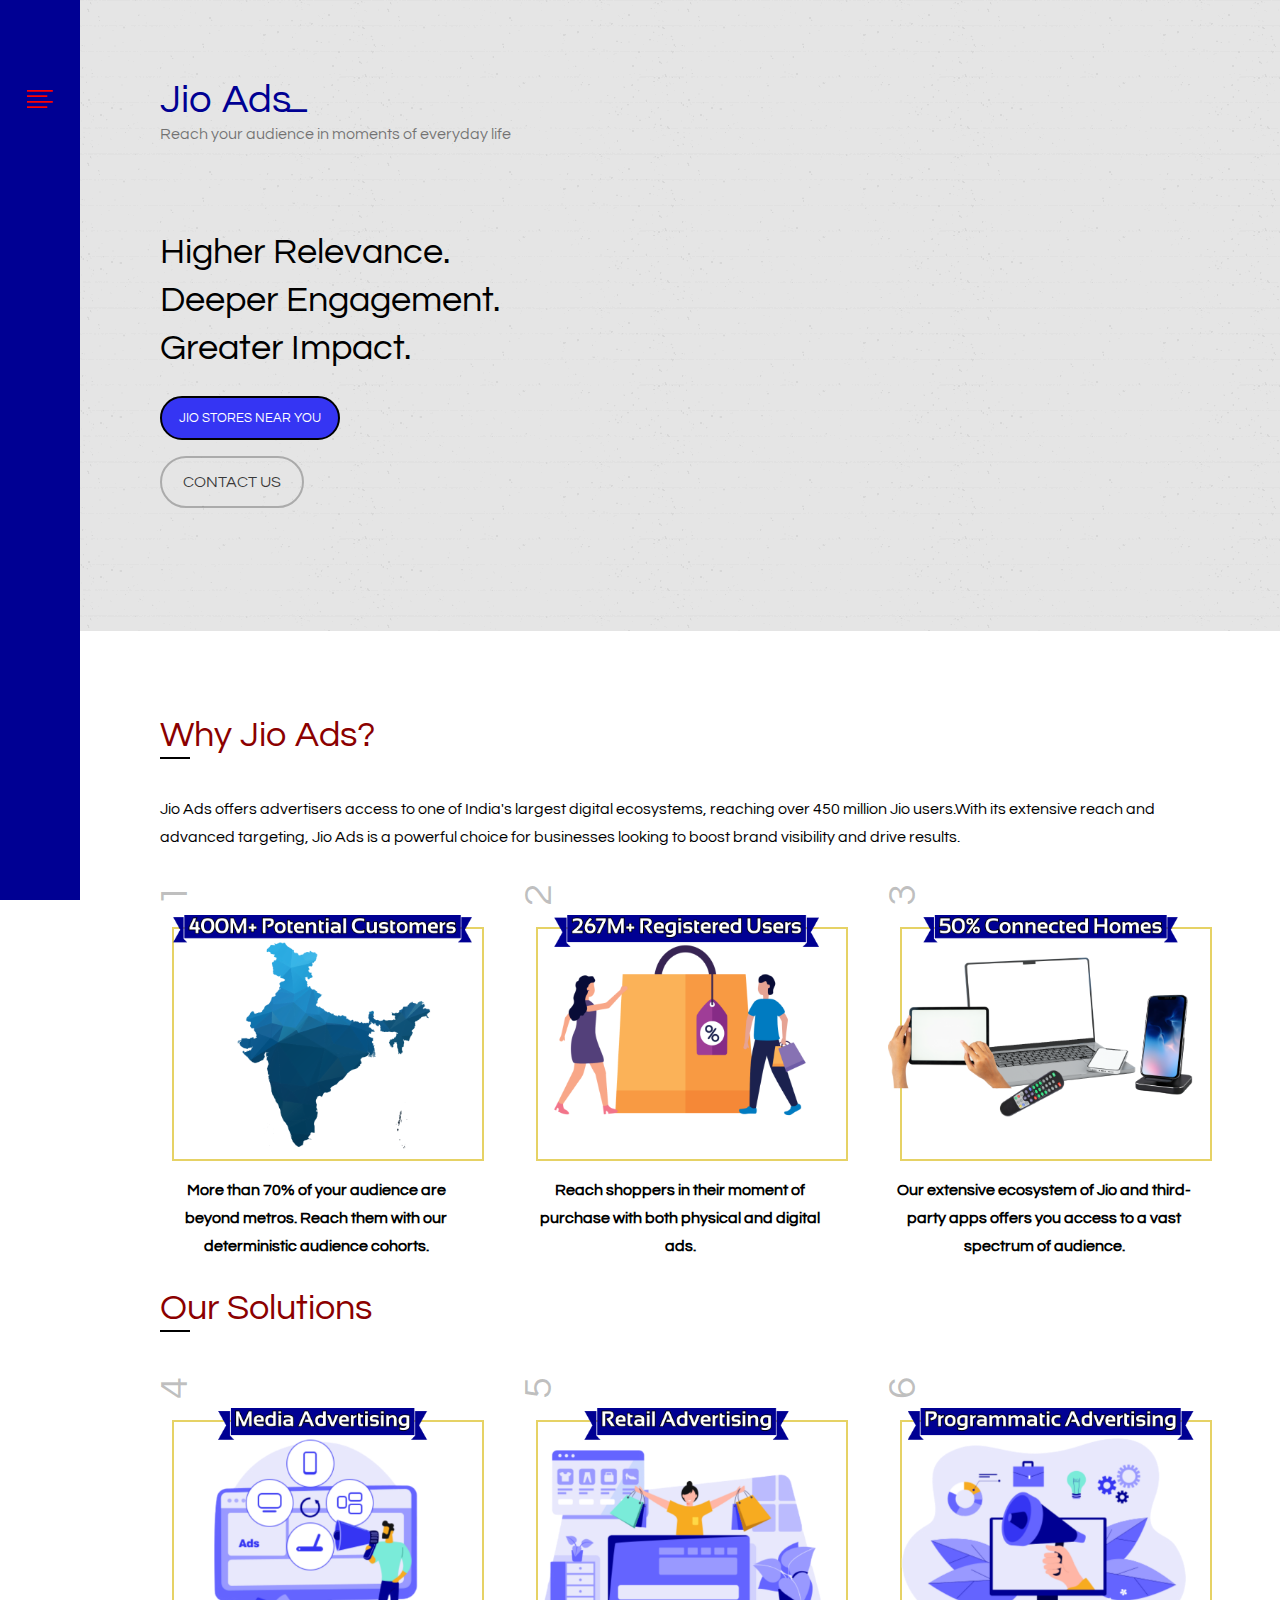
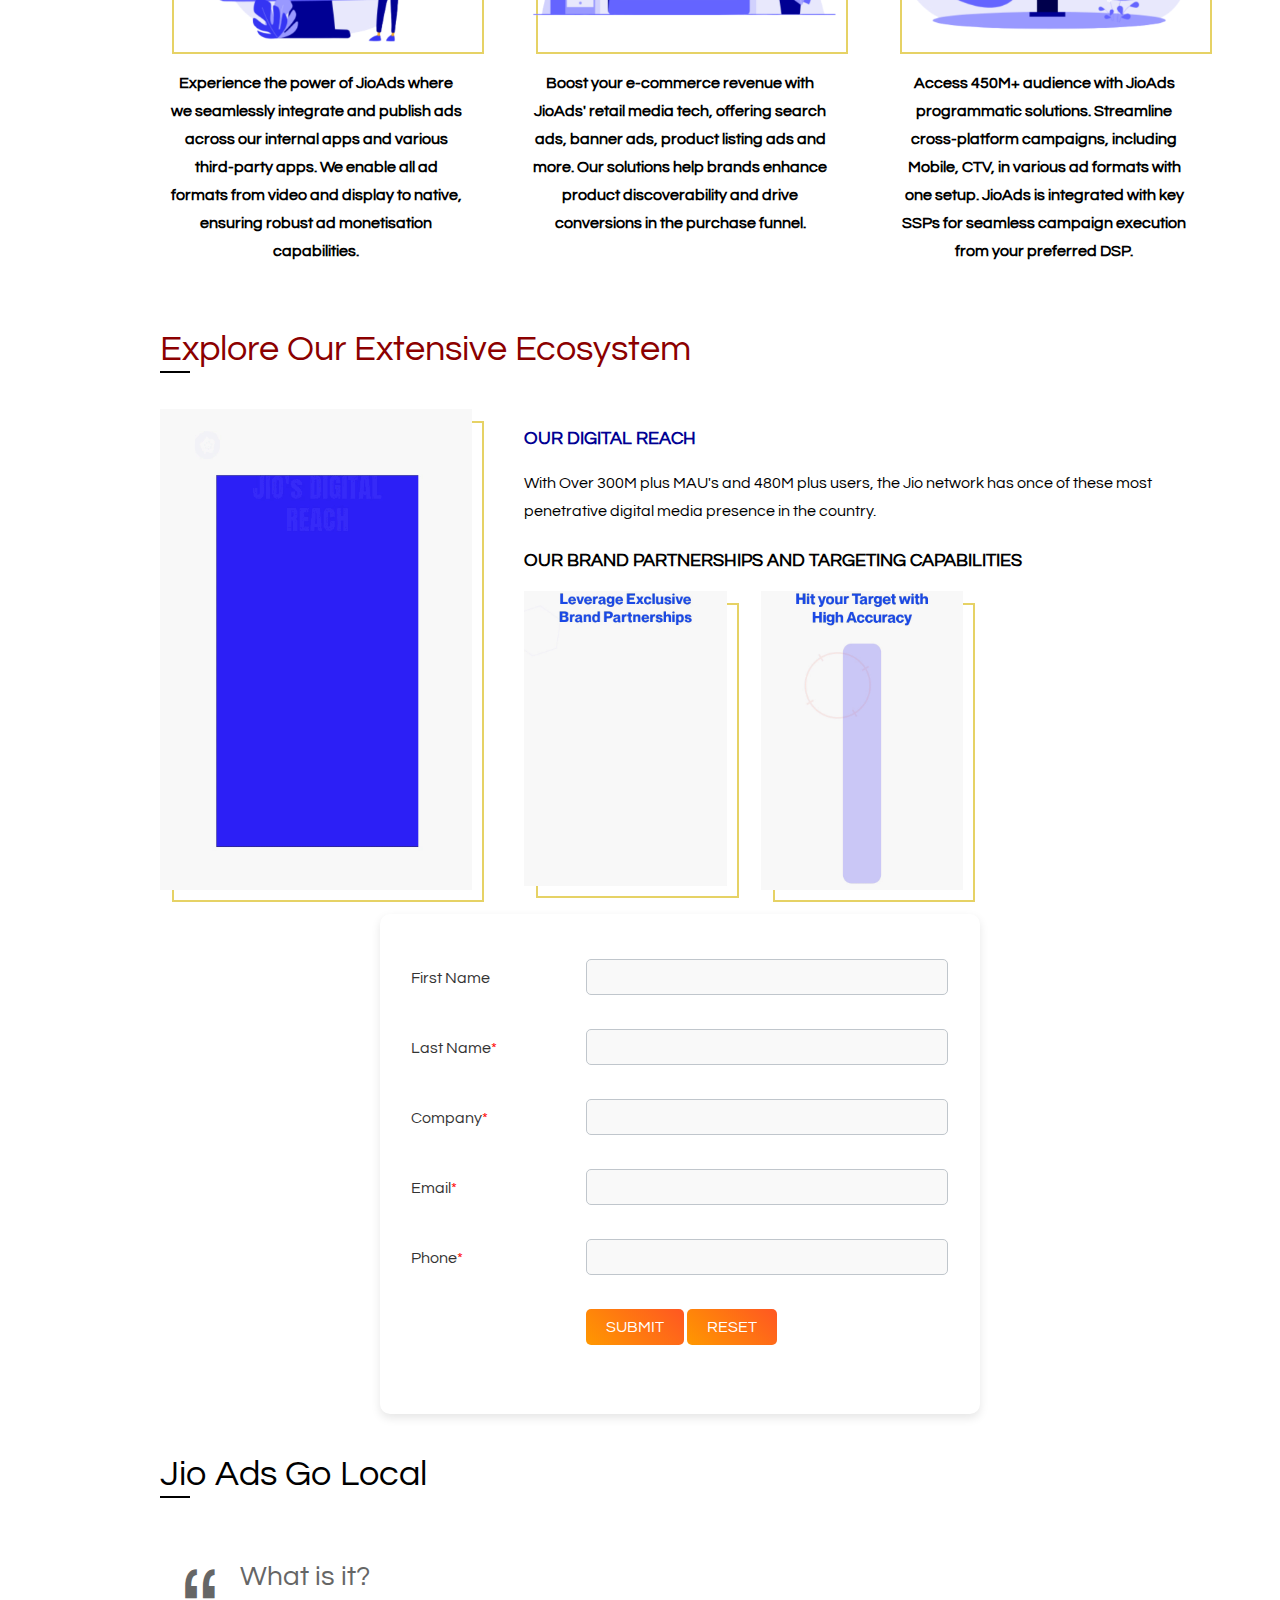
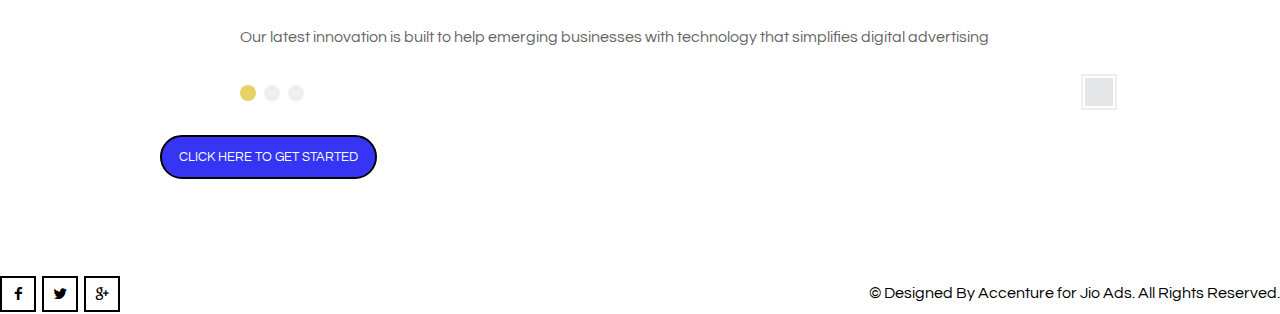
==== index.html @ b4361bbb "Adding a new landing page for Jio ads" ====
<!doctype html>
<html class="no-js">
<head>
	<meta charset="utf-8">
	<title>Customer Landing Page &mdash; Jio Ads</title>
	<meta name="viewport" content="width=device-width">

	<meta name="description" content="This is a fully responsive microsite designed for Britannia">
	<meta name="keywords" content="Britannia, Britannia Industries, Britannia Foods, Britannia Foods, snacks, foods, food industry, timepass, milkbikis, little hearts, marie gold, diary, tea time, tea, rusk">

	<link rel="shortcut icon" href="MedPlus-Logo.png">
	<link href="https://fonts.googleapis.com/css?family=Questrial" rel="stylesheet" type="text/css">
	<link href="css/style.css" rel="stylesheet" type="text/css">
</head>
<body>
	<div class="main">

		<div id="header" class="featured">
			<div class="inner">
				<div class="table-layout">
 
					<header id="logo" class="table-cell">
						<h1 class="site-title text"><a href="index.html" rel="home" tabindex="1" style="color: #000093;">Jio Ads<span>_</span></a></h1>
						<p class="site-description">Reach your audience in moments of everyday life</p>
					</header>
				</div>

				<div id="featured-content">
					<h2>Higher Relevance.<br>Deeper Engagement.<br>Greater Impact.</h2>
          <script>
          function openStoreLocator() {
              // Construct the Google search URL
              var searchQuery = "Jio Stores Near Me";
              var googleMapsSearchURL = "https://www.google.com/maps/search/" + encodeURIComponent(searchQuery);

              // Open the URL in a new tab
              window.open(googleMapsSearchURL, '_blank');
              return false; // Prevent the default anchor action
          }
          </script>
					<p class="small no-bottom"><a href="#" class="button filled" onclick="openStoreLocator()">Jio Stores Near You</a></p>
          <p><a href="#" class="button" id="scrollToFormButton">Contact Us</a></p>
					<img src="img/Jiolandingpageintroimage (1).png" width="651" height="397" class="featured-image" alt="">
				</div>

			</div>
		</div>

		<main id="content">
			<div class="inner">

				<h2 class="title" style="color:darkred;">Why Jio Ads?</h2>
				<p>Jio Ads offers advertisers access to one of India's largest digital ecosystems, reaching over 450 million Jio users.With its extensive reach and advanced targeting, Jio Ads is a powerful choice for businesses looking to boost brand visibility and drive results.</p>
				<div class="grid-container">
					<div class="col grid4">
						<div class="reversed-number"><span>1</span></div>
						<div class="thumb">
							<div class="photo bordered-shadow">
								<a href="https://jioads.jio.com/"><img src="img/400Mpotentialcustomers.png" width="880" height="660" alt=""></a>
							</div>
							<br>
							<p>
								<b>More than 70% of your audience are beyond metros. Reach them with our deterministic audience cohorts.</b>
							</p>
						</div>
					</div>
					<div class="col grid4">
						<div class="reversed-number"><span>2</span></div>
						<div class="thumb">
							<div class="photo bordered-shadow">
								<a href="https://jioads.jio.com/"><img src="img/267Mregisteredusers2.png" width="880" height="660" alt=""></a>
							</div>
							<br>
							<p><b>Reach shoppers in their moment of purchase with both physical and digital ads.</b></p>
						</div>
					</div>
					<div class="col grid4 omega">
						<div class="reversed-number"><span>3</span></div>
						<div class="thumb">
							<div class="photo bordered-shadow">
								<a href="https://jioads.jio.com/"><img src="img/50percentconnectedhomes (2).png" width="880" height="660" alt=""></a>
							</div>
							<br>
							<p><b>Our extensive ecosystem of Jio and third-party apps offers you access to a vast spectrum of audience.</b></p>
						</div>
					</div>
					<h2 class="title" style="color:darkred;">Our Solutions</h2>
					<div class="clear"></div>
					<div class="col grid4">
						<div class="reversed-number"><span>4</span></div>
						<div class="thumb">
							<div class="photo bordered-shadow">
								<a href="https://jioads.jio.com/"><img src="img/mediadvertising.png" width="880" height="660" alt=""></a>
							</div>
							<br>
							<p><b>Experience the power of JioAds where we seamlessly integrate and publish ads across our internal apps and various third-party apps. We enable all ad formats from video and display to native, ensuring robust ad monetisation capabilities.</b></p>
						</div>
					</div>
					<div class="col grid4">
						<div class="reversed-number"><span>5</span></div>
						<div class="thumb">
							<div class="photo bordered-shadow">
								<a href="https://jioads.jio.com/"><img src="img/Retailadvertising.png" width="880" height="660" alt=""></a>
							</div>
							<br>
							<p><b>Boost your e-commerce revenue with JioAds' retail media tech, offering search ads, banner ads, product listing ads and more. Our solutions help brands enhance product discoverability and drive conversions in the purchase funnel.</b></p>
						</div>
					</div>
					<div class="col grid4 omega">
						<div class="reversed-number"><span>6</span></div>
						<div class="thumb">
							<div class="photo bordered-shadow">
								<a href="https://jioads.jio.com/"><img src="img/programmatic.png" width="880" height="660" alt=""></a>
							</div>
							<br>
							<p><b>Access 450M+ audience with JioAds programmatic solutions. Streamline cross-platform campaigns, including Mobile, CTV, in various ad formats with one setup. JioAds is integrated with key SSPs for seamless campaign execution from your preferred DSP.</b></p>
						</div>
					</div>
				</div>

				<h2 class="title margin-top" style="color: darkred;">Explore Our Extensive Ecosystem</h2>
				<div class="grid-container">
					<div class="col grid4">
						<div class="thumb">
							<div class="photo bordered-shadow">
								<a href="https://jioads.jio.com/"><img src="img/Jioecosystem2.gif" width="570" height="880" alt=""></a>
							</div>
						</div>
					</div>
					<div class="col grid8 omega">
						<h5 class="title margin-top" style="color: #000093;">Our Digital Reach</h5>
						<p>With Over 300M plus MAU's and 480M plus users, the Jio network has once of these most penetrative digital media presence in the country.</p>
						<h5>Our brand partnerships and Targeting capabilities</h5>
						<div class="col grid4">
							<div class="thumb">
								<div class="photo bordered-shadow">
									<a href="https://jioads.jio.com/"><img src="img/Jiobrands.gif" width="586" height="854" alt=""></a>
								</div>
							</div>
						</div>
						<div class="col grid4">
							<div class="thumb">
								<div class="photo bordered-shadow">
									<a href="https://jioads.jio.com/"><img src="img/Jiotarget.gif" width="586" height="854" alt=""></a>
								</div>
							</div>
						</div>
					</div>
				</div>
				<!-- Note :
   - You can modify the font style and form style to suit your website. 
   - Code lines with comments Do not remove this code are required for the form to work properly, make sure that you do not remove these lines of code. 
   - The Mandatory check script can modified as to suit your business needs. 
   - It is important that you test the modified form before going live.-->
<div id='crmWebToEntityForm' class='zcwf_lblLeft crmWebToEntityForm' style='background-color: white;color: black;max-width: 600px;'>
	<meta name='viewport' content='width=device-width, initial-scale=1.0'>
	 <META HTTP-EQUIV ='content-type' CONTENT='text/html;charset=UTF-8'>
	 
  <form id='webform764636000000484004' action='https://crm.zoho.in/crm/WebToLeadForm' name=WebToLeads764636000000484004 method='POST' onSubmit='javascript:document.charset="UTF-8"; return checkMandatory764636000000484004()' accept-charset='UTF-8'>
   <input type='text' style='display:none;' name='xnQsjsdp' value='594bb2f35c1511f66f237d3c13304cb96652b1229e4c31dad95b95efd56f6834'></input> 
   <input type='hidden' name='zc_gad' id='zc_gad' value=''></input>
   <input type='text' style='display:none;' name='xmIwtLD' value='6f095e46e33583699d5372ea11850fbe1c87a214df6fc6c272cf3e9057ddb80616e6686d2d74a7bb4562b2d338c251e7'></input> 
   <input type='text'  style='display:none;' name='actionType' value='TGVhZHM='></input>
   <input type='text' style='display:none;' name='returnURL' value='null' > </input>
	   <!-- Do not remove this code. -->
  <style>
  html,body{
	  margin: 0px;
  }
  #crmWebToEntityForm.zcwf_lblLeft {
  width: 100%;
  padding: 25px;
  margin: 0 auto;
  box-sizing: border-box;
  border-radius: 10px;
  box-shadow: 0 4px 10px rgba(0, 0, 0, 0.1);
  background-color: #ffffff;
}

.zcwf_lblLeft .zcwf_title {
  word-wrap: break-word;
  padding: 10px 6px 20px;
  font-weight: bold;
  font-size: 20px;
  font-family: "Questrial", sans-serif;
  color: #006be4;
  text-align: center;
  text-shadow: 1px 1px 3px rgba(0, 0, 0, 0.2);
}

.zcwf_lblLeft .zcwf_col_lab {
  width: 30%;
  word-break: break-word;
  padding: 5px 6px 0px;
  margin-right: 10px;
  margin-top: 5px;
  float: left;
  min-height: 1px;
  font-family: "Questrial", sans-serif;
  color: #333333;
  font-size: 14px;
}

.zcwf_lblLeft .zcwf_col_fld {
  float: left;
  width: 68%;
  padding: 0px 6px;
  position: relative;
  margin-top: 5px;
}

.zcwf_lblLeft .zcwf_col_fld input[type=text],
.zcwf_lblLeft .zcwf_col_fld input[type=password],
.zcwf_lblLeft .zcwf_col_fld input[type=email],
.zcwf_lblLeft .zcwf_col_fld textarea {
  width: 100%;
  padding: 10px;
  border: 1px solid #c0c6cc;
  border-radius: 5px;
  transition: box-shadow 0.3s, border-color 0.3s;
  font-family: "Questrial", sans-serif;
  font-size: 14px;
  background-color: #f9f9f9;
}

.zcwf_lblLeft .zcwf_col_fld input[type=text]:focus,
.zcwf_lblLeft .zcwf_col_fld input[type=password]:focus,
.zcwf_lblLeft .zcwf_col_fld input[type=email]:focus,
.zcwf_lblLeft .zcwf_col_fld textarea:focus {
  border-color: #006be4;
  box-shadow: 0 0 8px rgba(0, 107, 228, 0.4);
}

.zcwf_lblLeft .zcwf_button {
  font-size: 16px;
  color: #ffffff;
  border: none;
  padding: 10px 20px;
  border-radius: 5px;
  cursor: pointer;
  background: linear-gradient(45deg, #ff9800, #ff5722);
  transition: background-color 0.3s, box-shadow 0.3s;
}

.zcwf_lblLeft .zcwf_button:hover {
  background: linear-gradient(45deg, #e65100, #d84315);
  box-shadow: 0 4px 10px rgba(255, 87, 34, 0.3);
}

.zcwf_lblLeft .zcwf_privacy_txt {
  width: 90%;
  color: #333333;
  font-size: 12px;
  font-family: "Questrial", sans-serif;
  display: inline-block;
  vertical-align: top;
  padding-top: 6px;
  margin-left: 6px;
}

.zcwf_lblLeft .zcwf_row {
  margin: 15px 0px;
}

.zcwf_lblLeft .zcwf_help_icon {
  cursor: pointer;
  width: 16px;
  height: 16px;
  display: inline-block;
  background: #ffffff;
  border: 1px solid #c0c6cc;
  color: #006be4;
  text-align: center;
  font-size: 12px;
  line-height: 16px;
  font-weight: bold;
  border-radius: 50%;
}

.zcwf_lblLeft .zcwf_row:after,
.zcwf_lblLeft .zcwf_col_fld:after {
  content: '';
  display: table;
  clear: both;
}

@media all and (max-width: 600px) {
  .zcwf_lblLeft .zcwf_col_lab,
  .zcwf_lblLeft .zcwf_col_fld {
    width: auto;
    float: none !important;
  }
  .zcwf_lblLeft .zcwf_col_help {
    width: 100%;
    margin-top: 10px;
  }
}

  </style>
  <script>
	document.querySelector("a.button[id='scrollToFormButton']").addEventListener("click", function(event) {
	event.preventDefault();
	document.getElementById("crmWebToEntityForm").scrollIntoView({ behavior: "smooth" });
	});
</script>
<div class='zcwf_row'>
	<div class='zcwf_col_lab' style='font-size: large;'>
	  <label for='First_Name'>First Name</label>
	</div>
	<div class='zcwf_col_fld'>
	  <input type='text' id='First_Name' aria-required='false' aria-label='First Name' name='First Name' aria-valuemax='40' maxlength='40'>
	  <div class='zcwf_col_help'></div>
	</div>
  </div>
  
  <div class='zcwf_row'>
	<div class='zcwf_col_lab' style='font-size: large;'>
	  <label for='Last_Name'>Last Name<span style='color:red;'>*</span></label>
	</div>
	<div class='zcwf_col_fld'>
	  <input type='text' id='Last_Name' aria-required='true' aria-label='Last Name' name='Last Name' aria-valuemax='80' maxlength='80'>
	  <div class='zcwf_col_help'></div>
	</div>
  </div>
  
  <div class='zcwf_row'>
	<div class='zcwf_col_lab' style='font-size: large;'>
	  <label for='Company'>Company<span style='color:red;'>*</span></label>
	</div>
	<div class='zcwf_col_fld'>
	  <input type='text' id='Company' aria-required='true' aria-label='Company' name='Company' aria-valuemax='200' maxlength='200'>
	  <div class='zcwf_col_help'></div>
	</div>
  </div>
  
  <div class='zcwf_row'>
	<div class='zcwf_col_lab' style='font-size: large;'>
	  <label for='Email'>Email<span style='color:red;'>*</span></label>
	</div>
	<div class='zcwf_col_fld'>
	  <input type='text' ftype='email' autocomplete='false' id='Email' aria-required='true' aria-label='Email' name='Email' aria-valuemax='100' crmlabel='' maxlength='100'>
	  <div class='zcwf_col_help'></div>
	</div>
  </div>
  
  <div class='zcwf_row'>
	<div class='zcwf_col_lab' style='font-size: large;'>
	  <label for='Phone'>Phone<span style='color:red;'>*</span></label>
	</div>
	<div class='zcwf_col_fld'>
	  <input type='text' id='Phone' aria-required='true' aria-label='Phone' name='Phone' aria-valuemax='30' maxlength='30'>
	  <div class='zcwf_col_help'></div>
	</div>
  </div>
  
  <div class='zcwf_row'>
	<div class='zcwf_col_lab'></div>
	<div class='zcwf_col_fld'>
	  <input type='submit' id='formsubmit' role='button' class='formsubmit zcwf_button' value='Submit' aria-label='Submit' title='Submit'>
	  <input type='reset' class='zcwf_button' role='button' name='reset' value='Reset' aria-label='Reset' title='Reset'>
	</div>
  </div>
	  <script>
	  function validateEmail764636000000484004()
	  {
		  var form = document.forms['WebToLeads764636000000484004'];
		  var emailFld = form.querySelectorAll('[ftype=email]');
		  var i;
		  for (i = 0; i < emailFld.length; i++)
		  {
			  var emailVal = emailFld[i].value;
			  if((emailVal.replace(/^\s+|\s+$/g, '')).length!=0 )
			  {
				  var atpos=emailVal.indexOf('@');
				  var dotpos=emailVal.lastIndexOf('.');
				  if (atpos<1 || dotpos<atpos+2 || dotpos+2>=emailVal.length)
				  {
					  alert('Please enter a valid email address. ');
					  emailFld[i].focus();
					  return false;
				  }
			  }
		  }
		  return true;
	  }
  
	  function checkMandatory764636000000484004() {
		  var mndFileds = new Array('Company','Last Name','Email','Phone');
		  var fldLangVal = new Array('Company','Last\x20Name','Email','Phone');
		  for(i=0;i<mndFileds.length;i++) {
			var fieldObj=document.forms['WebToLeads764636000000484004'][mndFileds[i]];
			if(fieldObj) {
			  if (((fieldObj.value).replace(/^\s+|\s+$/g, '')).length==0) {
			   if(fieldObj.type =='file')
				  { 
				   alert('Please select a file to upload.'); 
				   fieldObj.focus(); 
				   return false;
				  } 
			  alert(fldLangVal[i] +' cannot be empty.'); 
						fieldObj.focus();
						return false;
			  }  else if(fieldObj.nodeName=='SELECT') {
					   if(fieldObj.options[fieldObj.selectedIndex].value=='-None-') {
				  alert(fldLangVal[i] +' cannot be none.'); 
				  fieldObj.focus();
				  return false;
				 }
			  } else if(fieldObj.type =='checkbox'){
				  if(fieldObj.checked == false){
				  alert('Please accept  '+fldLangVal[i]);
				  fieldObj.focus();
				  return false;
				 } 
			   } 
			   try {
				   if(fieldObj.name == 'Last Name') {
				  name = fieldObj.value;
					 }
			  } catch (e) {}
			  }
		  }
		  if(!validateEmail764636000000484004()){return false;}
		  
	  var urlparams = new URLSearchParams( window.location.search);
	  if(urlparams.has('service') && (urlparams.get('service')==='smarturl')){
		  var webform = document.getElementById('webform764636000000484004');
		   var service =  urlparams.get('service'); 
		  var smarturlfield = document.createElement('input');
		  smarturlfield.setAttribute('type','hidden');
		  smarturlfield.setAttribute('value',service);
		  smarturlfield.setAttribute('name','service');
		  webform.appendChild(smarturlfield); 
	  }
  
		  document.querySelector('.crmWebToEntityForm .formsubmit').setAttribute('disabled', true);
	  }
  
  function tooltipShow764636000000484004(el){
	  var tooltip = el.nextElementSibling;
	  var tooltipDisplay = tooltip.style.display;
	  if(tooltipDisplay == 'none'){
		  var allTooltip = document.getElementsByClassName('zcwf_tooltip_over');
		  for(i=0; i<allTooltip.length; i++){
			  allTooltip[i].style.display='none';
		  }
		  tooltip.style.display = 'block';
	  }else{
		  tooltip.style.display='none';
	  }
  }
  </script>
	  <!-- Do not remove this --- Analytics Tracking code starts --><script id='wf_anal' src='https://crm.zohopublic.in/crm/WebFormAnalyticsServeServlet?rid=[base64]&tw=631c0ed9e83a29bc348c32979e880e10198e4c9c935141545cc47d7cf1ca5cf4'></script><!-- Do not remove this --- Analytics Tracking code ends. --></form>
  </div>

				<h2 class="title margin-top">Jio Ads Go Local</h2>
				<div class="blockquote-rotator">
					<blockquote>
            <h3>What is it?</h3>
						<p>Our latest innovation is built to help emerging businesses with technology that simplifies digital advertising</p>
						<cite><img src="img/sample-thumb-small.png" width="28" height="28" alt=""></cite>
					</blockquote>
					<blockquote>
            <h3>What is Go Local?</h3>
						<p>Reach local customer near you : Precision geotargeting can help your ad reach potential customers in your locality.</p>
						<cite><img src="img/sample-thumb-small.png" width="28" height="28" alt=""></cite>
					</blockquote>
					<blockquote>
            <h3>What does Jio Ads Go Local provide?</h3>
						<p><b>Local Audience Targeting and Geo Targeting, Customized Ad campaigns, Multi-Channel Reach</b></p>
						<cite><img src="img/sample-thumb-small.png" width="28" height="28" alt=""></cite>
					</blockquote>
				</div>
        <p class="small no-bottom"><a href="https://jioads.jio.com/golocal" class="button filled">Click Here to Get started</a></p>
			</div>
</div>
  </div>
  
		</main>

		<footer id="footer">
			<div class="inner clearfix">
				<p><a href="#" class="social-link icon-facebook"></a> <a href="#" class="social-link icon-twitter"></a> <a href="#" class="social-link icon-googleplus"></a></p>
				<p>&copy; Designed By Accenture for Jio Ads. All Rights Reserved.</p>
			</div>
		</footer>

	</div>

	<div class="secondary-links">
		<div class="links">
			<a href="#panel-menu" class="toggle-menu" title="Toggle Sample Chapters" tabindex="2"><em class="icon-menu"></em><em class="icon-close"></em></a>
			<!--<a href="#panel-search" class="toggle-search" title="Toggle Search" tabindex="2"><em class="icon-search"></em><em class="icon-close"></em></a>-->
		</div>
	</div>

	<div class="secondary">
		<div class="panels">

			<div id="panel-menu" class="panel">

				<nav class="mobile-menu">
					<span class="list-description">Main Menu:</span>
				</nav>

				<nav class="chapter-menu">
					<span class="list-description">Integrate your Adspot into your apps using the relevant method</span>
					<ul>
						<li class="menu-item-has-children current-menu-parent">
							<a href="https://mercury.akamaized.net/TGk3q7AvNU/g/JioAds_Android_SDK_Guide.pdf">Android</a>
						</li>
						<li class="menu-item-has-children">
							<a href="https://mercury.akamaized.net/TGk3q7AvNU/g/JioAds_IOS_SDK_Guide.pdf">iOs</a>
						</li>
						<li class="menu-item-has-children">
							<a href="https://mercury.akamaized.net/TGk3q7AvNU/g/JioAds_Kaios_SDK_Guide.pdf">JioPhone KaiOS</a>
						</li>
						<li class="menu-item-has-children">
							<a href="https://mercury.akamaized.net/TGk3q7AvNU/g/JioAds_Web_SDK_Guide.pdf">Web</a>
						</li>
						<li class="menu-item-has-children">
							<a href="https://mercury.akamaized.net/TGk3q7AvNU/g/JioAds_ReactNativeAndroid_Integration_Guide.pdf">Android React Native</a>
						</li>
            <li class="menu-item-has-children">
              <a href="https://mercury.akamaized.net/TGk3q7AvNU/g/JioAds_ReactNativeiOS_Integration_Guide.pdf">iOS React Native</a>
            </li>
            <li class="menu-item-has-children">
              <a href="https://mercury.akamaized.net/TGk3q7AvNU/g/JioAds_Android_Shopsure_SDK_Guide.pdf">Android Shopsure</a>
            </li>
            <li class="menu-item-has-children">
              <a href="https://mercury.akamaized.net/TGk3q7AvNU/g/JioAds_iOS_Shopsure_APIs_SDK_Guide.pdf">iOs Shopsure</a>
            </li>
            <li class="menu-item-has-children">
              <a href="https://mercury.akamaized.net/TGk3q7AvNU/g/JioShopsure_WEB_SDK_API.pdf">Web Shopsure</a>
            </li>
					</ul>
				</nav>

			</div>

			<div id="panel-search" class="panel">
				<span class="list-description">Search:</span>
				<form method="get" class="searchform ajax" action="search.html" data-ajax-action="img/sample-search-results.php">
					<div class="fields">
						<input type="text" name="s" autocomplete="off" placeholder="Enter keyword here&hellip;">
						<input type="submit" value="">
						<span class="icon-search"></span>
					</div>
					<ul class="ajax-results"></ul>
				</form>
			</div>

		</div>
	</div>

	<div class="secondary-helper"></div>

	<a href="#header" class="go-to-top" title="Scroll back to the top"><em class="icon-arrow-up"></em></a>

	<script type="text/javascript" src="js/jquery.min.js"></script>
	<script type="text/javascript" src="js/site.js"></script>
</body>
</html>
---- css/style.css ----
/*

Buuk - Microsite HTML template
http://themeforest.net/user/liviu_cerchez

Table of contents:

 1. Reset
 2. Font-face Icons
 3. Typography
 4. Separators
 5. Tables
 6. Mouse selected text
 7. Links
 8. Forms
 9. Page elements
10. Thumbnails
11. Blockquote rotator
12. Cerchez slider
13. Responsive iframe or embed
14. Skills progress bar
15. Alert
16. Tabs
17. Pricing table
18. Social links
19. CSS3 animations
20. Secondary panels
21. Main content
22. Header
23. Archive view
24. Single post
25. Comments
26. Widgets
27. Footer
28. Media queries
29. Webkit scrollbar styling
30. Media query: Mobile Large
31. Media query: Tablet Small
32. Media query: Tablet Large
33. Media query: Desktop Small
34. Media query: Desktop Medium
35. Media query: Desktop Large
36. Media query: Print

*/

/* 1. Reset */
html, body, div, span, object, iframe, h1, h2, h3, h4, h5, h6, p, blockquote, pre, a, abbr, acronym, address, big, cite, code, del, dfn, em, font, ins, kbd, q, s, samp, small, strike, strong, sub, sup, tt, var, dl, dt, dd, ol, ul, li, fieldset, form, label, legend, table, caption, tbody, tfoot, thead, tr, th, td {
	border: 0;
	font-family: inherit;
	font-size: 100%;
	font-style: inherit;
	font-weight: inherit;
	margin: 0;
	outline: 0;
	padding: 0;
	vertical-align: baseline;
}

article, aside, details, figcaption, figure, footer, header, hgroup, menu, main, nav, section {
	display: block;
}

html {
	-webkit-box-sizing: border-box;
	-moz-box-sizing: border-box;
	box-sizing: border-box;
}

*,
*:before,
*:after {
	-webkit-box-sizing: inherit;
	-moz-box-sizing: inherit;
	box-sizing: inherit;
}

/* 2. Font-face Icons */
@font-face {
	font-family: 'Buuk Icons';
	src: url('../fonts/buuk-icons.eot');
	src: url('../fonts/buuk-icons.eot') format('embedded-opentype'), url('../fonts/buuk-icons.woff2') format('woff2'), url('../fonts/buuk-icons.woff') format('woff'), url('../fonts/buuk-icons.ttf') format('truetype'), url('../fonts/buuk-icons.svg') format('svg');
	font-weight: normal;
	font-style: normal;
}

[class^="icon-"]:before,
[class*=" icon-"]:before {
	font-family: 'Buuk Icons';
	font-style: normal;
	font-weight: normal;
	font-variant: normal;
	text-transform: none;
	line-height: 1;
	speak: none;

	/* Better Font Rendering */
	-webkit-font-smoothing: antialiased;
	-moz-osx-font-smoothing: grayscale;
}

.icon-menu:before {
	content: "\e600";
}

.icon-search:before {
	content: "\e601";
}

.icon-close:before {
	content: "\e602";
}

.icon-quote:before {
	content: "\e603";
}

.icon-arrow-left:before {
	content: "\e604";
}

.icon-arrow-up:before {
	content: "\e605";
}

.icon-arrow-down:before {
	content: "\e606";
}

.icon-arrow-right:before {
	content: "\e607";
}

.icon-facebook:before {
	content: "\e608";
}

.icon-twitter:before {
	content: "\e609";
}

.icon-googleplus:before {
	content: "\e60a";
}

.icon-mail:before {
	content: "\e60b";
}

.icon-youtube:before {
	content: "\e60c";
}

.icon-pinterest:before {
	content: "\e60d";
}

.icon-vimeo:before {
	content: "\e60e";
}

.icon-instagram:before {
	content: "\e60f";
}

.icon-dribbble:before {
	content: "\e610";
}

.icon-flickr:before {
	content: "\e611";
}

.icon-tumblr:before {
	content: "\e612";
}

.icon-linkedin:before {
	content: "\e613";
}

.icon-github:before {
	content: "\e614";
}

.icon-skype:before {
	content: "\e615";
}

.icon-soundcloud:before {
	content: "\e616";
}

.icon-envato:before {
	content: "\e617";
}

.icon-location:before {
	content: "\e618";
}

.icon-phone:before {
	content: "\e619";
}

.icon-tripadvisor:before {
	content: "\e61a";
}

.icon-foursquare:before {
	content: "\e61b";
}

.icon-yelp:before {
	content: "\e61c";
}

.icon-clock:before {
	content: "\e61d";
}

.icon-user:before {
	content: "\e61e";
}

.icon-comments:before {
	content: "\e61f";
}

.icon-category:before {
	content: "\e620";
}

.icon-tag:before {
	content: "\e621";
}

.icon-play:before {
	content: "\e622";
}

.icon-pause:before {
	content: "\e623";
}

.icon-stop:before {
	content: "\e624";
}

.icon-star:before {
	content: "\e625";
}

.icon-star-outline:before {
	content: "\e626";
}

.icon-plus:before {
	content: "\e627";
}

.icon-minus:before {
	content: "\e628";
}

.icon-resize-enlarge:before {
	content: "\e629";
}

.icon-link:before {
	content: "\e62a";
}

/* 3. Typography */
html {
	background-color: #fff;
}

body {
	height: 100%;
	font-size: 87.52%;
	line-height: 1.6875;
	font-family: "Questrial", Arial, sans-serif;
	color: #000;
	overflow-x: hidden;
	-webkit-text-size-adjust: 100%;
	-ms-text-size-adjust: 100%;
	-webkit-tap-highlight-color: transparent;
	-webkit-tap-highlight-color: rgba(0,0,0,0.1)
}

h1,
h2,
h3,
h4,
h5,
h6,
li,
p {
	overflow-wrap: break-word;
	word-wrap: break-word;
	-moz-hyphens: auto;
	-ms-hyphens: auto;
	hyphens: auto;
}

h1,
h2,
h3,
h4,
h5,
h6 {
	font-weight: 400;
}

h1 a,
h2 a,
h3 a,
h4 a,
h5 a,
h6 a {
	font-weight: inherit;
}

h1 {
	margin-bottom: 0.5em;
	font-size: 2.5em;
	line-height: 1em;
}

h1.error {
	margin-bottom: 0;
	font-size: 10em;
}

h2 {
	margin-bottom: 0.66666667em;
	font-size: 2.25em;
	line-height: 1.33333333em;
}

h3 {
	margin-bottom: 1em;
	font-size: 1.75em;
	line-height: 1.33333333em;
}

h4 {
	margin-bottom: 1.142857142857143em;
	font-size: 1.5em;
	line-height: 1.142857142857143em;
}

h5 {
	margin-bottom: 1em;
	font-size: 1.125em;
	font-weight: 700;
	line-height: 1.333333333333333em;
	text-transform: uppercase;
}

h6 {
	margin-bottom: 0.4em;
	font-size: 1em;
	font-weight: 700;
	line-height: 1.5em;
	text-transform: uppercase;
}

h2.title,
h3.title,
h4.title {
	position: relative;
}

h2.title span,
h3.title span,
h4.title span {
	color: #999;
}

h2.title {
	margin-bottom: 1em;
}

h3.title {
	margin-bottom: 1.5em;
}

h4.title {
	margin-bottom: 1.5em;
}

h2.title:after,
h3.title:after,
h4.title:after {
	content: '';
	position: absolute;
	bottom: 0;
	left: 0;
	width: 30px;
	height: 2px;
	background-color: #000;
}

h4.title:after {
	bottom: -0.1em;
	width: 20px;
}

p,
ol,
ul,
blockquote,
pre,
form {
	margin-bottom: 1.5em;
	font-size: 1em;
	line-height: 1.75em;
}

p:empty {
	margin-bottom: 0;
}

ul {
	padding-left: 1.2em;
	list-style: square outside none;
}

ul li {
	margin-left: 1.2em;
}

ol {
	padding-left: 1.2em;
	list-style: decimal outside none;
}

ul li,
ol li {
	margin-left: 1.2em;
}

li ul,
li ol {
	margin: 0;
	padding-left: 0;
}

ul.circle {
	list-style-type: circle;
}

ul.disc {
	list-style-type: disc;
}

ol.upper-roman {
	list-style-type: upper-roman;
}

ol.lower-roman {
	list-style-type: lower-roman;
}

ol.upper-alpha {
	list-style-type: upper-alpha;
}

ol.lower-alpha {
	list-style-type: lower-alpha;
}

em {
	font-style: italic;
}

strong {
	font-weight: 700;
}

small,
.small {
	font-size: 81.25%;
}

big,
.big {
	font-size: 112.5%;
}

blockquote {
	position: relative;
	padding: 1.5em 0 1.5em 4em;
	font-style: normal;
	quotes: none;
	color: #666;
}

blockquote:before {
	position: absolute;
	top: 0.65em;
	left: 0.2em;
	font-family: 'Buuk Icons';
	font-size: 2.75em;
	font-style: normal;
	font-variant: normal;
	line-height: 1;
	text-indent: 0;
	content: "\e603";
	speak: none;
	-webkit-font-smoothing: antialiased;
	color: #666;
}

blockquote cite {
	display: block;
	text-align: right;
	color: #999;
}

blockquote cite img {
	display: inline-block;
	position: relative;
	top: -0.05em;
	padding: 2px;
	margin-right: 0.2em;
	border: 2px solid #eee;
	-webkit-box-sizing: content-box;
	-moz-box-sizing: content-box;
	box-sizing: content-box;
}

blockquote cite strong {
	color: #333;
}

blockquote p:last-child {
	margin-bottom: 0;
}

dl,
dd,
address {
	margin-bottom: 1.5em;
}

dt {
	font-size: 1.1em;
	font-weight: 500;
}

acronym,
q,
var {
	font-weight: 500;
}

abbr[title] {
	border-bottom: 1px dotted #999;
	cursor: help;
}

dfn,
var {
	font-style: italic;
}

ins {
	padding: 0.1em 0.2em;
	text-decoration: none;
	background-color: #fffad4;
}

mark {
	padding: 0.1em 0.2em;
	background-color: #000;
	color: #fff;
}

pre,
code {
	background-color: #fafafa;
}

pre,
code,
kbd,
samp,
tt {
	font-family: 'Consolas', 'Courier New', monospace;
}

pre {
	padding: 1em;
	white-space: pre;
	white-space: pre-wrap;
	word-wrap: break-word;
}

pre code {
	display: block;
	padding: 0;
	border: 0;
}

sub,
sup {
	position: relative;
	font-size: 0.8em;
	line-height: 0;
}

sup {
	top: -0.5em;
}

sub {
	bottom: -0.25em;
}

img {
	max-width: 100%;
	height: auto;
	border-width: 0;
	vertical-align: middle;
	-ms-interpolation-mode: bicubic;
}

/* 4. Separators */
hr,
.sep {
	height: 0;
	margin-top: 1.5em;
	margin-bottom: 1.5em;
	border-left: 0;
	border-right: 0;
	border-bottom: 0;
	border-top: 2px solid #eee;
	line-height: 1;
	text-align: center;
}

hr {
	-moz-box-sizing: content-box;
}

hr.dark,
.sep.dark {
	border-top-color: #000;
}

hr.no-top-margin,
.sep.no-top-margin {
	margin-top: 0;
}

hr.no-bottom-margin,
.sep.no-bottom-margin {
	margin-bottom: 0;
}

/* 5. Tables */
table {
	width: 100%;
	margin-bottom: 1.5em;
	border-collapse: collapse;
	border-spacing: 0;
	border: 0;
}

table caption {
	padding: 0 0.4em 0.4em;
	border: 0;
	font-weight: 700;
	text-align: left;
}

table th {
	position: relative;
	padding: 0.6em 0.4em;
	border-top: 2px solid #000;
	border-bottom: 2px solid #000;
	font-weight: 700;
	text-align: left;
	text-transform: uppercase;
	vertical-align: bottom;
}

table tfoot td {
	position: relative;
	padding: 0.6em 0.4em;
	border-top: 2px solid #000;
}

table tbody th,
table tbody td {
	padding: 0.4em;
	border-bottom: 2px solid #eee;
}

table tbody tr:last-child th,
table tbody tr:last-child td {
	border-bottom: 0;
}

table tbody + tbody {
	border-top: 2px solid #000;
}

/* 6. Mouse selected text */
::-moz-selection {
	background-color: rgba(0, 0, 0, 0.1);
}

::-ms-selection {
	background-color: rgba(0, 0, 0, 0.1);
}

::selection {
	background-color: rgba(0, 0, 0, 0.1);
}

/* 7. Links */
a {
	color: #968422;
}

a:focus {
	outline: 2px solid #eee;
	outline: 2px solid rgba(0, 0, 0, 0.1);
}

a:hover,
a:active {
	outline: 0;
}

a img {
	border: 0;
}

/* 8. Forms */
form {
	margin-bottom: 1.5em;
}

label,
legend {
	display: block;
	font-weight: 400;
	font-size: 0.9em;
	color: #333;
}

input[type=text],
input[type=password],
input[type=email],
input[type=search],
input[type=date],
input[type=number],
input[type=tel],
input[type=url],
textarea,
select {
	width: 100%;
	max-width: 100%;
	padding: 0.7em;
	margin: 0 0 1em;
	font-family: "Questrial", Arial, sans-serif;
	line-height: normal;
	vertical-align: baseline;
	background-image: -webkit-linear-gradient(rgba(255, 255, 255, 0), rgba(255, 255, 255, 0)); /* Removing the inner shadow on iOS inputs */
	background-color: #fafafa;
	border: 2px solid #eee;
	outline: none;
	-webkit-appearance: none;
	-moz-appearance: none;
	-webkit-border-radius: 0;
	-moz-border-radius: 0;
	border-radius: 0;
}

input[type=text]:hover,
input[type=password]:hover,
input[type=email]:hover,
input[type=search]:hover,
input[type=date]:hover,
input[type=number]:hover,
input[type=tel]:hover,
input[type=url]:hover,
textarea:hover,
select:hover {
	border-color: #ddd;
}

input[type=text]:focus,
input[type=password]:focus,
input[type=email]:focus,
input[type=search]:focus,
input[type=date]:focus,
input[type=number]:focus,
input[type=tel]:focus,
input[type=url]:focus,
textarea:focus,
select:focus {
	background-color: #fff;
	border-color: #000;
}

input[type=text]:focus:invalid,
input[type=password]:focus:invalid,
input[type=email]:focus:invalid,
input[type=search]:focus:invalid,
input[type=date]:focus:invalid,
input[type=number]:focus:invalid,
input[type=tel]:focus:invalid,
input[type=url]:focus:invalid,
textarea:focus:invalid {
	border-color: #cb3315;
}

input[disabled],
select[disabled],
textarea[disabled] {
	cursor: default;
	opacity: 0.5;
}

input[type="checkbox"],
input[type="radio"] {
	display: inline;
	padding: 0;
	margin-top: 0;
	margin-bottom: 0;
	vertical-align: middle; 
}

label.checkbox,
label.radiobox {
	margin-bottom: 1em;
}

select {
	padding: 0.636em 0.7em;
}

select::-ms-expand {
	display: none;
}

textarea {
	min-height: 6.3em;
	overflow: auto;
	vertical-align: top;
}

input[type="search"] {
	-webkit-appearance: textfield;
}

input[type="search"]::-webkit-search-cancel-button,
input[type="search"]::-webkit-search-decoration {
	-webkit-appearance: none;
}

button,
input[type=submit],
input[type=reset],
input[type=button],
.button,
.pagination .page-numbers,
.comments-pagination {
	display: inline-block;
	padding: 1em 1.3em;
	line-height: normal;
	margin: 0 0 1.2em;
	border: 2px solid #bbb;
	border-color: rgba(0, 0, 0, 0.25);
	border-radius: 2em;
	font-family: "Questrial", Arial, sans-serif;
	font-size: 1em;
	font-weight: inherit;
	text-transform: uppercase;
	vertical-align: middle;
	text-decoration: none;
	color: #666;
	color: rgba(0, 0, 0, 0.75);
	cursor: pointer;
	outline: 0;
	transition: color 0.2s ease-in-out, background-color 0.2s ease-in-out, border-color 0.2s ease-in-out;
}

button:hover,
button:focus,
input[type=submit]:hover,
input[type=submit]:focus,
input[type=reset]:hover,
input[type=reset]:focus,
input[type=button]:hover,
input[type=button]:focus,
.button:hover,
.button:focus,
.pagination .page-numbers:hover,
.pagination .page-numbers:focus {
	border-color: #000;
	color: #000;
}

button:active,
input[type=submit]:active,
input[type=reset]:active,
input[type=button]:active,
.button:active,
.button.filled,
.pagination .page-numbers.current {
	border-color: #000;
	background-color: #3535F3;
	color: #fff;
}

button.color,
input[type=submit].color,
input[type=reset].color,
input[type=button].color,
.button.color {
	border-color: #e6d265;
}

button.color:hover,
button.color:focus,
input[type=submit].color:hover,
input[type=submit].color:focus,
input[type=reset].color:hover,
input[type=reset].color:focus,
input[type=button].color:hover,
input[type=button].color:focus,
.button.color:hover,
.button.color:focus,
.button.color.filled {
	background-color: #e6d265;
	color: #000;
}

button {
	background-color: transparent;
}

.button,
.button:hover,
.button:visited {
	text-decoration: none;
}

.button.square {
	padding: 1em;
}

input[type=submit],
input[type=reset],
input[type=button] {
	background-color: transparent;
	-webkit-appearance: none;
	-moz-appearance: none;
	outline: 0;
}

button::-moz-focus-inner,
input::-moz-focus-inner {
	border: 0;
	padding: 0;
}

::-webkit-input-placeholder {
	color: #ccc;
	color: rgba(0, 0, 0, 0.2);
}

::-moz-placeholder {
	color: #ccc;
	color: rgba(0, 0, 0, 0.2);
}

:-ms-input-placeholder {
	color: #ccc;
	color: rgba(0, 0, 0, 0.2);
}

/* 9. Page elements */
body.scrolling-disabled {
	overflow: hidden;
}

.sr-only {
	position: absolute;
	width: 1px;
	height: 1px;
	padding: 0px;
	margin: -1px;
	overflow: hidden;
	clip: rect(0px, 0px, 0px, 0px);
	border: 0px none;
}

.textcenter {
	text-align: center;
}

.textright {
	text-align: right;
}

.textleft {
	text-align: left;
}

.clearfix:before,
.clearfix:after,
.grid-container:after {
	content: "\0020";
	visibility: hidden;
	display: block;
	height: 0;
	width: 0;
	clear: both;
}

.clearfix:before,
.clearfix:after {
	width: 0;
}

.clear {
	visibility: hidden;
	display: block;
	width: 0;
	height: 0;
	overflow: hidden;
	clear: both;
}

.margin-top {
	margin-top: 1em;
}

.no-bottom {
	margin-bottom: 0;
}

.reversed-number {
	color: #bbb;
	color: rgba(0, 0, 0, 0.25);
	font-size: 2.5em;
	line-height: 1em;
	-webkit-user-select: none;
	-moz-user-select: none;
	-ms-user-select: none;
	user-select: none;
}

.reversed-number span {
	display: inline-block;
	transform: rotate(-90deg) translateY(0.1em);
}

/* 10. Thumbnails */
.thumb {
	margin-bottom: 1.5em;
	text-align: center;
}

.thumb .photo {
	position: relative;
}

.thumb .photo.bordered-shadow:after {
	content: '';
	position: absolute;
	z-index: -1;
	top: 0.5em;
	left: 0.5em;
	width: 100%;
	height: 100%;
	border: 2px solid #e6d265;
}

.thumb .photo a {
	display: block;
	overflow: hidden;
	text-decoration: none;
}

.thumb .photo img {
	width: 100%;
}

.thumb .photo .info-type {
	position: absolute;
	top: 50%;
	left: 50%;
	width: 2em;
	height: 2em;
	font-size: 1.2em;
	line-height: 2.3em;
	margin: -1em 0 0 -1em;
	background-color: #fff;
	color: #000;
}

.thumb h5 {
	margin: 1.5em 0;
}

.thumb .bordered-shadow + h5 {
	margin-top: 2.25em;
}

.thumb p {
	padding: 0 0.5em;
}

/* 11. Blockquote rotator */
.blockquote-rotator {
	position: relative;
}

.blockquote-rotator blockquote {
	display: none;
	margin-bottom: 0;
}

.no-js .blockquote-rotator blockquote {
	display: block;
}

.blockquote-rotator blockquote:first-child {
	display: block;
}

.blockquote-rotator .rotator-pagination {
	position: absolute;
	top: 5.3em;
	left: 1.4em;
	width: 1em;
}

.blockquote-rotator .rotator-pagination span {
	float: left;
	width: 1em;
	height: 1em;
	margin-bottom: 1em;
	background-color: #eee;
	border-radius: 50%;
	cursor: pointer;
	transition: background-color 0.2s ease-in-out;
}

.blockquote-rotator .rotator-pagination span.current {
	background-color: #e6d265;
}

/* 12. Cerchez slider */
.cerchez-slider-container {
	position: relative;
	width: 100%;
	height: 0;
	padding: 0 0 56.25% 0;
	margin-bottom: 1.5em;
	overflow: hidden;
	background-color: #f8f8f8;
}

.cerchez-slider {
	z-index: 1;
	top: 0;
	left: 0;
	height: 1600px;
	overflow: hidden;
	-webkit-perspective: 1000;
	-webkit-backface-visibility: hidden;
	-ms-touch-action: pan-y;
}

.cerchez-slider .slider {
	position: relative;
	height: 100%;
	-webkit-perspective: 0;
	-webkit-backface-visibility: hidden;
}

.cerchez-slider .slider .item {
	position: absolute;
	float: left;
	width: 100%;
	overflow: hidden;
}

.cerchez-slider .slider .item img {
	width: 100%;
	height: auto;
}

.cerchez-slider .slider .item .caption {
	display: none;
	position: absolute;
	bottom: 0;
	left: 0;
	width: 100%;
	max-height: 100%;
	text-decoration: none;
	text-align: center;
}

.no-js .cerchez-slider .slider .item .caption,
.cerchez-slider-init .slider .item .caption {
	display: block;
}

.cerchez-slider .slider .item .caption a {
	color: #968422;
	display: inline-block;
}

.cerchez-slider .slider .item .caption .text {
	display: inline-block;
	position: relative;
	max-width: 100%;
	padding: 0.5em 1em;
	background-color: #fff;
}

.cerchez-slider .controls {
	display: none;
	-webkit-user-select: none;
	-moz-user-select: none;
	user-select: none;
}

.cerchez-slider.cerchez-slider-init .controls {
	display: block;
}

.cerchez-slider .controls span {
	position: absolute;
	right: 0;
	top: 50%;
	display: inline-block;
	width: 2em;
	height: 2em;
	margin-top: -1.55em;
	font-size: 1.2em;
	line-height: 2.05em;
	text-align: center;
	background-color: #fff;
	color: #000;
}

.cerchez-slider .controls span em:before {
	position: relative;
	font-family: 'Buuk Icons';
	font-style: normal;
	font-variant: normal;
	text-transform: none;
	speak: none;
	-webkit-font-smoothing: antialiased;
}

.cerchez-slider .controls .prev {
	left: -1px;
}

.cerchez-slider .controls .next {
	right: -1px;
}

.cerchez-slider .controls .prev em:before {
	content: "\e604";
	left: -0.05em;
}

.cerchez-slider .controls .next em:before {
	content: "\e607";
	left: 0.05em;
}

.cerchez-slider .slider .item {
	display: none;
}

.cerchez-slider .slider .item:first-child {
	display: block;
}

.cerchez-slider-init .slider .item {
	display: block;
}

.no-js .cerchez-slider .controls {
	display: none;
}

.cerchez-slider-container.show-pagination {
	margin-bottom: 3em;
	overflow: inherit;
}

.cerchez-slider-container.show-pagination .pagination {
	position: absolute;
	z-index: 1;
	left: 0;
	bottom:
	-1.6em;
	width: 100%;
	text-align: center;
}

.cerchez-slider-container .pagination .page {
	display: inline-block;
}

.cerchez-slider-container .pagination .page em {
	display: inline-block;
	width: 3em;
	height: 5px;
	margin: 0 0.3em;
	background-color: #eee;
}

.cerchez-slider-container .pagination .page:hover em {
	background-color: #ddd;
}

.cerchez-slider-container .pagination .page.active em {
	background-color: #000;
}

/* 13. Responsive iframe or embed */
.responsive-container {
	position: relative;
	height: 0;
	margin-bottom: 1.5em;
	padding-bottom: 56.25%;
	overflow: hidden;
}

.responsive-container iframe,
.responsive-container object,
.responsive-container video,
.responsive-container embed,
.responsive-container img,
.responsive-container .map {
	position: absolute;
	top: 0;
	left: 0;
	width: 100%;
	height: 100%;
}

.responsive-wrapper {
	max-width: 100%;
}

/* 14. Skills progress bar */
.skill {
	position: relative;
	margin-bottom: 2em;
}

.skill .skill-name,
.skill .skill-percentage {
	padding: 0.5em 0.75em;
	font-size: 0.8em;
}

.skill .skill-name {
	float: left;
	font-weight: 400;
	text-transform: uppercase;
	background-color: #e6d265;
}

.skill .skill-percentage {
	float: right;
	padding: 0.5em 0.75em;
	font-size: 0.8em;
}

.skill .skill-level,
.skill .skill-level-active {
	position: absolute;
	z-index: -1;
	bottom: 0;
	left: 0;
	height: 2px;
	width: 0;
}

.skill .skill-level {
	width: 100%;
	background-color: #eee;
}

.skill .skill-level-active {
	background-color: #e6d265;
}

/* 15. Alert */
.alert,
.box {
	padding: 1em;
	border: 1px solid #eee;
	background-color: #f8f8f8;
}

.alert {
	margin-bottom: 1em;
	font-size: 0.9em;
}

.box {
	margin-bottom: 1.5em;
}

.alert.success {
	background-color: #defcca;
	border-color: #95f8a5;
}

.alert.notice {
	background-color: #fffad4;
	border-color: #fcf08d;
}

.alert.error {
	background-color: #fe4929;
	color: #fff;
	border-color: #cb3315;
}

/* 16. Tabs */
.tab-container {
	margin-bottom: 1.5em;
}

.tab-container .tab_content {
	display: none;
	padding: 1.25em;
	border: 1px solid #eee;
	background-color: #f8f8f8;
}

.tab-container .tab_content.active {
	display: block;
}

.tab-container .tab_content :last-child {
	margin-bottom: 0;
}

.tab-container .tabs {
	list-style: none;
	margin: 0;
	padding: 0;
}
.tab-container .tabs li {
	float: left;
	margin: 0;
	border: 1px solid #fff;
	border-bottom: 0;
}

.tab-container .tabs li.active {
	position: relative;
	border-color: #eee;
}

.tab-container .tabs li.active:after {
	content: '';
	position: absolute;
	left: 0;
	right: 0;
	height: 2px;
	background-color: #f8f8f8;
}

.tab-container .tabs li a {
	display: block;
	text-decoration: none;
	color: #000;
	text-transform: uppercase;
	padding: 0.75em 1.3em 0.75em;
	outline: 0;
}

.tab-container .tabs li.active a {
	background-color: #f8f8f8;
}

/* 17. Pricing table */
.pricing-table .price-item {
	margin-bottom: 1.5em;
	border: 2px solid #e6d265;
	text-align: center;
	background-color: #fafafa;
}

.pricing-table .price-item .price-title {
	margin: 0;
	padding: 1em;
	border-bottom: 2px solid #e6d265;
	text-transform: uppercase;
}

.pricing-table .price-item .price-tag {
	display: block;
	margin-bottom: 1em;
	padding: 0.75em;
	border-bottom: 2px solid #e6d265;
	font-size: 1.75em;
}

.pricing-table .price-item .price-tag span {
	display: block;
	font-size: 0.5em;
	font-weight: 400;
	color: #999;
	line-height: 1;
}

.pricing-table .price-item ul {
	display: block;
	padding: 0 0.5em;
	list-style: none;
}

.pricing-table .price-item ul li {
	margin-left: 0;
}

.pricing-table .price-item .button {
	margin-bottom: 2em;
}

.pricing-table .special {
	border-color: #000;
}

.pricing-table .special .price-title {
	background-color: #000;
	color: #fff;
}

.pricing-table .special .price-title, .pricing-table .special .price-tag {
	border-color: #000;
}

/* 18. Social links */
a.social-link {
	display: inline-block;
	width: 2.5em;
	height: 2.5em;
	margin: 0.1em 0.2em 0.5em 0;
	border: 2px solid #000;
	line-height: 2.5em;
	text-decoration: none;
	text-align: center;
	color: #000;
	transition: color 0.2s ease-in-out, background-color 0.2s ease-in-out, border-color 0.2s ease-in-out;
}

a.social-link:focus,
a.social-link:hover {
	border-color: #000;
	text-decoration: none;
	color: #fff;
	background-color: #000;
}

.social-link.color {
	background-color: #666;
	border-color: #666;
	color: #fff;
}

.social-link.color.icon-facebook {
	background-color: #3b5998;
	border-color: #3b5998;
}

.social-link.color.icon-twitter {
	background-color: #00aced;
	border-color: #00aced;
}

.social-link.color.icon-googleplus {
	background-color: #dd4b39;
	border-color: #dd4b39;
}

.social-link.color.icon-envato {
	background-color: #82B540;
	border-color: #82B540;
}

.social-link.color.icon-github {
	background-color: #171515;
	border-color: #171515;
}

.social-link.color.icon-flickr {
	background-color: #ff0084;
	border-color: #ff0084;
}

.social-link.color.icon-vimeo {
	background-color: #86c9ef;
	border-color: #86c9ef;
}

.social-link.color.icon-pinterest {
	background-color: #cb2027;
	border-color: #cb2027;
}

.social-link.color.icon-tumblr {
	background-color: #32506d;
	border-color: #32506d;
}

.social-link.color.icon-linkedin {
	background-color: #007bb6;
	border-color: #007bb6;
}

.social-link.color.icon-dribbble {
	background-color: #ea4c89;
	border-color: #ea4c89;
}

.social-link.color.icon-instagram {
	background-color: #3f729b;
	border-color: #3f729b;
}

.social-link.color.icon-skype {
	background-color: #00aff0;
	border-color: #00aff0;
}

.social-link.color.icon-youtube {
	background-color: #c4302b;
	border-color: #c4302b;
}

.social-link.color.icon-soundcloud {
	background-color: #ff7700;
	border-color: #ff7700;
}

.social-link.color.icon-location {
	background-color: #0f9d58;
	border-color: #0f9d58;
}

.social-link.color.icon-foursquare {
	background-color: #0072b1;
	border-color: #0072b1;
}

.social-link.color.icon-tripadvisor {
	background-color: #589442;
	border-color: #589442;
}

.social-link.color.icon-yelp {
	background-color: #af0606;
	border-color: #af0606;
}

.social-link.color.icon-mail {
	background-color: #333;
	border-color: #333;
}

/* 19. CSS3 animations */
@-webkit-keyframes fadefromright { from { opacity: 0; -webkit-transform: translateX(2em); } to { opacity: 1; -webkit-transform: translateX(0); } }
@-moz-keyframes fadefromright { from { opacity: 0; -moz-transform: translateX(2em); } to { opacity: 1; -moz-transform: translateX(0); } }
@keyframes fadefromright { from { opacity: 0; transform: translateX(2em); } to { opacity: 1; transform: translateX(0); } }

/* 20. Secondary panels */
.secondary {
	visibility: hidden;
	position: fixed;
	z-index: 5;
	top: 0;
	left: 0;
	width: 100%;
	height: 100%;
	background-color: white;
	opacity: 0;
	transition: opacity 0.4s ease-in-out, visibility 0.4s ease-in-out;
	-webkit-backface-visibility: hidden;
	-moz-backface-visibility: hidden;
}

.secondary.open {
	visibility: visible;
	opacity: 1;
	overflow-y: auto;
}

.secondary-helper {
	position: absolute;
	z-index: 6;
	top: 0;
	left: 0;
	width: 100%;
	height: 0.4em;
	background-color: #000093;
	transition: background-color 0.4s ease-in-out;
}

.secondary-helper.open {
	background-color: #f8f8f8;
}

.secondary.open .panels {
	max-width: 80%;
	padding-top: 1.5em;
	padding-bottom: 1.5em;
}

.secondary .panel {
	padding: 1.5em;
	opacity: 0;
	visibility: hidden;
	transition: opacity 0.2s ease-in-out, transform 0.2s ease-in-out;
	transition-delay: 0.2s;
	transform: translateY(-0.5em);
}

.secondary #panel-menu.panel {
	padding-bottom: 0;
}

.secondary .panel .list-description {
	display: block;
	margin-top: 0.5em;
	margin-bottom: 0.5em;
	border-bottom: 2px solid #000;
	border-bottom-color: rgba(0, 0, 0, 0.1);
	font-size: 0.9em;
	color: #999;
	color: rgba(0, 0, 0, 0.5);
}

.secondary .chapter-menu {
	margin-top: 1.5em;
}

.secondary .chapter-menu ul {
	margin-bottom: 0;
}

.secondary #panel-menu ul {
	padding-left: 0;
	list-style: none;
}

.secondary #panel-menu li {
	margin-left: 0;
}

.secondary #panel-menu li li {
	padding: 0.2em 0;
	margin-left: 1em;
}

.secondary #panel-menu .chapter-menu li ul {
	padding: 0.5em 0 0.5em 1.2em;
	list-style: decimal;
}

.secondary #panel-menu a {
	padding: 0.3em 0;
	text-decoration: none;
	color: #000;
}

.secondary #panel-search .ajax-results {
	padding-left: 0;
	margin-top: 0.5em;
	margin-bottom: 0;
	list-style: none;
}

.secondary #panel-search .ajax-results li {
	margin-left: 0;
}

.secondary #panel-search .ajax-results li.view-all {
	margin-top: 0.5em;
	padding-top: 0.5em;
	border-top: 2px solid #000;
	border-top-color: rgba(0, 0, 0, 0.1);
}

.secondary #panel-search .ajax-results li a {
	display: inline-block;
	padding: 0.3em 0;
	text-decoration: none;
	color: #000;
}

.secondary #panel-search .ajax-results li.focus {
	background-color: #fff;
	background-color: rgba(255, 255, 255, 0.1);
}

.secondary #panel-search .ajax-results li.view-all.focus {
	background-color: transparent;
}

.secondary #panel-search .ajax-results li a strong {
	font-weight: 400;
	text-decoration: underline;
}

.secondary.open .panel {
	opacity: 1;
	visibility: visible;
	transform: translateY(0);
}

.secondary-links {
	position: absolute;
	z-index: 20;
	top: 2.75em;
	right: 1.5em;
	height: 2.5em;
}

.secondary-links a {
	float: right;
	position: relative;
	margin-left: 0.5em;
	width: 2.5em;
	height: 2.5em;
	line-height: 2.5em;
	text-align: center;
	text-decoration: none;
	color: red;
}

.secondary-links a.toggle-search {
	display: none;
}

.secondary-links a em {
	position: absolute;
	top: 0.13em;
	left: 0;
	width: 100%;
	font-size: 2em;
	line-height: 0.9em;
	opacity: 1;
	visibility: visible;
	transition: opacity 0.3s ease-in-out, transform 0.5s ease;
	transform: translateY(0);
}

.secondary-links a em.icon-close {
	opacity: 0;
	visibility: hidden;
	transform: translateY(-0.2em);
}

.secondary-links a.on em.icon-close {
	opacity: 1;
	visibility: visible;
	transform: translateY(0);
}

.secondary-links a.on em.icon-menu,
.secondary-links a.on em.icon-search {
	opacity: 0;
	visibility: hidden;
	transform: translateY(0.2em);
}

/* 21. Main content */
.main {
	padding-top: 0.4em;
}

.main .inner {
	padding: 1.5em;
}

.main .full-width-section {
	text-align: center;
	background-color: #eee;
	background-repeat: no-repeat;
	background-position: center center;
	background-size: cover;
	background-image: url(../img/sample-post.png);
}

.main .full-width-section .wrapper {
	padding: 12em 0;
}

.main .sep-sections {
	margin: 0 1.5em;
}

.main .sep-sections .sep {
	margin: 0;
}

/* 22. Header */
#header.featured {
	background-color: #eee;
	background-repeat: repeat;
	background-image: url(../img/sample-header-pattern.png);
}

#header #featured-content {
	padding-top: 1.5em;
}

#header #featured-content .button,
.main .full-width-section .button {
	margin-right: 0.5em;
}

#header #featured-content .button:last-child,
.main .full-width-section .button:last-child {
	margin-right: 0;
}

#header .featured-image {
	display: block;
	margin-top: 1.5em;
	opacity: 0;
	-webkit-transform: translateX(2em);
	-moz-transform: translateX(2em);
	transform: translateX(2em);
	-webkit-animation: fadefromright 2s ease 1 forwards;
	-moz-animation: fadefromright 2s ease 1 forwards;
	animation: fadefromright 2s ease 1 forwards;
	opacity: 1\9\0; transform: translateY(0)\9\0; /* hacks for ie9 */
}

#logo h1 {
	margin-bottom: 0;
	font-size: 1em;
	line-height: 1;
}

#logo h1 a {
	display: inline-block;
}

#logo h1.text {
	font-size: 2.5em;
	line-height: 1;
}

#logo h1.text span {
	position: relative;
	top: -0.117em;
	left: -0.14em;
	-webkit-user-select: none;
	-moz-user-select: none;
	-ms-user-select: none;
	user-select: none;
}

#logo a {
	color: #000;
	text-decoration: none;
}

#logo .site-description {
	margin-bottom: 0;
	color: #999;
	color: rgba(0, 0, 0, 0.5);
}

#site-menu {
	display: none;
}

/* 23. Archive view */
.post-list {
	margin-bottom: 1.75em;
}

.post .thumb {
	margin-bottom: 2.5em;
}

.post h5 {
	margin-top: 0.5em;
	margin-bottom: 0.2em;
}

.post h5 a,
.post .meta-info a,
.post a.read-more {
	text-decoration: none;
}

.post h5 a {
	color: #000;
}

.post .meta-info,
.post .meta-info a,
.post a.read-more {
	color: #999;
}

.post .meta-info a:hover,
.post .meta-info a:focus,
.post a.read-more:hover,
.post a.read-more:focus {
	color: #000;
}

.post .meta-info span {
	margin-left: 0.5em;
}

.post .meta-info > span:first-child {
	margin-left: 0;
}

.post .meta-info span em {
	display: inline-block;
	position: relative;
	top: 0.085em;
	min-width: 1em;
}

.post a.read-more {
	text-transform: uppercase;
}

.post-list .pagination {
	margin-top: 1.6em;
	padding-top: 1.6em;
	border-top: 1px solid #eee;
	text-align: center;
}

.post-list .pagination .page-numbers {
	margin-bottom: 0;
}

.post-list .pagination .page-numbers em {
	font-size: 0.75em;
}

.post-list-thumbs .post h5 {
	margin-top: 0;
}

.post-list-thumbs .post {
	margin-bottom: 2em;
}

.post-list-thumbs .post .table-layout {
	display: table;
	width: 100%;
}

.post-list-thumbs .post .thumb,
.post-list-thumbs .post .details {
	display: table-cell;
	vertical-align: middle;
}

.post-list-thumbs .post .thumb {
	width: 10em;
}

.post-list-thumbs .post .details {
	padding-left: 1.5em;
}

/* 24. Single post */
.single-post .thumb,
.single-post .title + .responsive-container {
	margin-bottom: 2em;
}

.single-post .post-info {
	margin-top: 1.5em;
	padding: 1.5em 0;
	border-top: 1px solid #eee;
}

.single-post .post-info:last-child {
	padding-bottom: 0;
	margin-bottom: 0;
}

.single-post .post-info p {
	margin-bottom: 0;
}

.single-post .post-info p.meta {
	margin-bottom: 0.75em;
	color: #999;
}

.single-post .post-info p.meta a {
	font-weight: 700;
	color: #999;
}

.single-post .post-info .share-post strong {
	margin-right: 0.75em;
	font-size: 1.1em;
	text-transform: uppercase;
}

.single-post .post-info .share-post a {
	margin-bottom: 0;
}

/* 25. Comments */
#comments {
	border-top: 1px solid #eee;
}

#comments h3 {
	margin-bottom: 1em;
	margin-top: 1em;
}

.commentlist {
	margin-left: 0;
	padding-left: 0;
	padding-bottom: 2em;
	border-bottom: 1px solid #eee;
	list-style: none;
	text-align: left;
}

.commentlist ol.children {
	list-style: none;
}

.commentlist .comment {
	padding-top: 2em;
	margin-left: 0;
	margin-top: 2em;
	border-top: 1px solid #eee;
}

.commentlist .comment .comment-author {
	float: left;
	width: 5em;
	height: 5em;
	margin-right: 0.8em;
}

.commentlist .comment .comment-author img {
	display: block;
	width: 100%;
	max-height: 100%;
}

.commentlist .comment h6 {
	padding-top: 1em;
	margin-bottom: 0.2em;
	text-transform: none;
}

.commentlist .comment h6 a,
.commentlist .comment-date a {
	text-decoration: none;
}

.commentlist .comment h6 a.url,
.commentlist .comment-date a {
	color: #000;
}

.commentlist .comment a.comment-reply-link {
	position: relative;
	top: -0.1em;
	margin-left: 0.2em;
	font-size: 0.8em;
	font-weight: 400;
	text-transform: none;
}

.commentlist .comment p.comment-date {
	font-size: 0.8em;
}

.commentlist .comment p {
	margin-bottom: 0.2em;
}

.commentlist .comment .children {
	margin: 0 0 0 1.5em;
}

.commentlist .comment .comment-body .comment_body_text {
	position: relative;
	padding: 1em;
	margin-top: 2em;
	border: 1px solid #eee;
	font-size: 0.9em;
}

.commentlist .comment .comment-body .comment_body_text p:last-child {
	margin-bottom: 0;
}

.commentlist .comment .comment-body .comment_body_text:before,
.commentlist .comment .comment-body .comment_body_text:after {
	content: '';
	position: absolute;
	left: 35px;
	width: 0;
	height: 0;
}

.commentlist .comment .comment-body .comment_body_text:before {
	top: -16px;
	margin-left: -8px;
	border-left: 8px solid transparent;
	border-top: 8px solid transparent;
	border-right: 8px solid transparent;
	border-bottom: 8px solid #eee;
}

.commentlist .comment .comment-body .comment_body_text:after {
	top: -13px;
	margin-left: -7px;
	border-left: 7px solid transparent;
	border-top: 7px solid transparent;
	border-right: 7px solid transparent;
	border-bottom: 7px solid #fff;
}

.commentlist .comment.bypostauthor .comment-body .comment_body_text {
	border-color: #ccc;
	background-color: #fffdf2;
}

.commentlist .comment.bypostauthor .comment-body .comment_body_text:before {
	border-bottom-color: #ccc;
}

.commentlist .comment.bypostauthor .comment-body .comment_body_text:after {
	border-bottom-color: #fffdf2;
}

.comment-form,
.comment-form .form-submit,
.comment-form input#submit {
	margin-bottom: 0;
}

/* 26. Widgets */
.widget {
	margin-bottom: 3em;
}

.widget ul {
	padding-left: 0;
	margin-bottom: 0;
	list-style: none;
}

.widget ul ul {
	padding-left: 1em;
}

.widget li {
	margin-left: 0;
	margin-top: 0.5em;
	margin-bottom: 0.5em;
	list-style: none;
}

.widget li.current-cat > a {
	color: #999;
}

.widget h6 {
	margin-bottom: 1em;
	padding-bottom: 0.5em;
	border-bottom: 1px solid #eee;
}

.widget-thumbs .thumbs {
	margin: 0 -5px;
}

.widget-thumbs a {
	float: left;
	width: 50%;
	padding: 5px;
}

.widget-thumbs a img {
	width: 100%;
}

.searchform {
	margin-bottom: 0;
	position: relative;
}

.searchform input[type="text"] {
	margin-bottom: 0;
	padding-left: 0;
	padding-right: 2.5em;
	border: 0;
	border-bottom: 2px solid #000;
	background-color: transparent;
}

.searchform input[type="submit"],
.searchform span.icon-search {
	position: absolute;
	z-index: 2;
	top: 0;
	right: 0;
	width: 1.2em;
	height: 1.3em;
	padding: 0;
	border: 0;
	margin: 0;
	text-align: center;
	font-family: 'Buuk Icons';
	font-size: 1.8em;
	font-style: normal;
	font-variant: normal;
	font-weight: 400;
	line-height: 1.3em;
	text-transform: none;
	speak: none;
	-webkit-font-smoothing: antialiased;
	background: transparent;
	color: #000;
}

.searchform span.icon-search {
	z-index: 1;
}

.go-to-top {
	display: none;
}

#contact_form {
	margin-bottom: 0;
}

#contact_form .message {
	display: none;
}

/* 27. Footer */
#footer p {
	margin-bottom: 0;
}

#footer a.social-link {
	font-size: 0.9em;
}

/* 28. Media queries */
/*
 * Does the same thing as <meta name="viewport" content="width=device-width">, but in the future W3C standard way. -ms- prefix is required for IE10+ to render responsive styling in Windows 10 "snapped" views; IE10+ does not honor the meta tag.
 */
@-ms-viewport {
	width: device-width;
}

@viewport {
	width: device-width;
}

/* 29. Webkit scrollbar styling */
@media screen and (-webkit-min-device-pixel-ratio: 0) {
	::-webkit-scrollbar {
		width: 0.75em;
		height: 0.75em;
	}

	::-webkit-scrollbar-track {
		background-color: #f9f9f9;
	}

	::-webkit-scrollbar-thumb:vertical {
		height: 5em;
		background-color: #000;
	}
}

/* 30. Media query: Mobile Large */
@media screen and (min-width: 38.75em) {
	.secondary-helper {
		position: fixed;
		width: 4em;
		height: 100%;
	}

	.secondary.open .panels {
		max-width: none;
		padding-top: 0;
		padding-bottom: 0;
		padding-left: 4em;
	}

	.secondary-links {
		position: fixed;
		top: 2.95em;
		left: 0.75em;
		right: auto;
		width: 2.5em;
		height: auto;
	}

	.secondary-links a {
		margin-left: 0;
		margin-bottom: 0.5em;
	}

	.secondary-links a.toggle-search {
		display: block;
	}

	.secondary-links a em {
		transform: translateX(0);
	}

	.secondary-links a em.icon-close {
		transform: translateY(0);
		transform: translateX(-0.2em);
	}

	.secondary-links a.on em.icon-close {
		transform: translateX(0);
	}

	.secondary-links a.on em.icon-menu,
	.secondary-links a.on em.icon-search {
		transform: translateY(0);
		transform: translateX(0.2em);
	}

	.secondary .panel {
		padding: 3em;
		transform: translateY(0);
		transform: translateX(-0.5em);
	}

	.secondary #panel-menu.panel {
		padding-bottom: 3em;
	}

	.secondary .panel .list-description {
		border-bottom: 0;
	}

	.secondary .mobile-menu {
		margin-bottom: 1.5em;
		border-bottom: 2px solid #000;
		border-bottom-color: rgba(0, 0, 0, 0.1);
	}

	.secondary.open .panel {
		transform: translateX(0);
	}

	.secondary.open-menu #panel-menu,
	.secondary.open-search #panel-search {
		opacity: 1;
		visibility: visible;
		transform: translateX(0);
	}

	.secondary.open-search #panel-menu,
	.secondary.open-menu #panel-search {
		display: none;
	}

	.secondary .chapter-menu {
		padding-bottom: 0;
		border-bottom: 0;
	}

	.secondary #panel-menu {
		padding-bottom: 3em;
	}

	.main {
		padding-top: 0;
		padding-left: 4em;
	}

	.main .inner {
		padding: 3em;
	}

	.main .sep-sections {
		margin: 0 3em;
	}

	#header #featured-content {
		position: relative;
		padding-top: 3em;
		padding-right: 40%;
	}

	#header .featured-image {
		position: absolute;
		top: 3em;
		right: -1em;
		width: auto;
		max-width: 40%;
		margin: 0;
	}

	.thumb .photo.bordered-shadow:after {
		top: 0.75em;
		left: 0.75em;
	}

	.go-to-top {
		visibility: hidden;
		display: block;
		position: fixed;
		z-index: 10;
		width: 2.5em;
		height: 2.5em;
		left: 0.75em;
		bottom: 2em;
		line-height: 3em;
		text-align: center;
		text-decoration: none;
		color: white;
		opacity: 0;
		-webkit-transition: opacity 0.2s ease-in-out, visibility 0.2s ease-in-out, bottom 0.2s ease-in-out;
		transition: opacity 0.2s ease-in-out, visibility 0.2s ease-in-out, bottom 0.2s ease-in-out;
	}

	.go-to-top em {
		font-size: 2em;
	}

	.go-to-top.active {
		visibility: visible;
		opacity: 1;
		bottom: 2.95em;
	}

}

/* 31. Media query: Tablet Small */
@media screen and (min-width: 46.25em) {

	/* add grid based layout only for larger screens */
	.grid-container .col {
		display: inline;
		float: left;
		margin-right: 5%;
	}

	.grid-container .grid2.col {
		width: 12.5%;
	}

	.grid-container .grid3.col {
		width: 21.25%;
	}

	.grid-container .grid4.col {
		width: 30%;
	}

	.grid-container .grid6.col {
		width: 47.5%;
	}

	.grid-container .grid8.col {
		width: 65%;
	}

	.grid-container .grid9.col {
		width: 73.75%;
	}

	.grid-container .grid10.col {
		width: 82.5%;
	}

	.grid-container .grid12.col {
		width: 100%;
		margin-right: 0;
	}

	.grid-container .omega,
	.grid-container .grid12.col {
		margin-right: 0;
	}

	blockquote {
		padding-right: 4em;
	}

	.secondary.open .panels {
		padding-left: 5em;
	}

	.secondary-links {
		top: 3.95em;
		left: 1.25em;
	}

	.secondary-links a {
		margin-bottom: 0.75em;
	}

	.secondary .panel {
		padding: 4em;
	}

	.secondary #panel-menu.panel {
		padding-bottom: 4em;
	}

	.secondary-helper {
		width: 5em;
	}

	.main {
		padding-left: 5em;
	}

	.main .inner {
		padding: 4em;
	}

	.main .sep-sections {
		margin: 0 4em;
	}

	.main .post-list {
		position: relative;
	}

	.main .post-list select.switch-category {
		position: absolute;
		top: 0.2em;
		right: 0;
		width: auto;
		margin-bottom: 0;
	}

	.post-list .pagination {
		padding-top: 3em;
	}

	#contact_form #message {
		margin-top: 2.5%;
		margin-bottom: 2em;
	}

	#contact_form input[type="submit"] {
		margin-bottom: 0;
	}

	.go-to-top {
		left: 1.25em;
		bottom: 3em;
	}

	.go-to-top.active {
		bottom: 3.95em;
	}

	#footer p {
		float: left;
	}

	#footer p:last-child {
		float: right;
		margin-top: 0.3em;
	}

	#footer a.social-link {
		margin-bottom: 0;
	}
}

/* 32. Media query: Tablet Large */
@media screen and (min-width: 55em) {
	body {
		font-size: 100%;
	}

	#header #featured-content {
		padding-right: 50%;
	}

	#header .featured-image {
		top: 3em;
		max-width: 48%;
	}

	.main .post-list select.switch-category {
		top: 0.5em;
	}

	.post-list-thumbs .post .thumb {
		width: 6em;
	}

	.post-list-thumbs .post .details {
		padding-left: 2em;
	}

	.searchform input[type="submit"],
	.searchform span.icon-search {
		width: 1.2em;
		height: 1.35em;
		font-size: 1.6em;
		line-height: 1.35em;
	}

}

/* 33. Media query: Desktop Small */
@media screen and (min-width: 59.6875em) {
	.secondary-links {
		top: 4.95em;
	}

	.secondary .panel,
	.main .inner {
		padding: 5em;
	}

	.main .sep-sections {
		margin: 0 5em;
	}

	.secondary #panel-menu.panel {
		padding-bottom: 5em;
	}

	#header #featured-content {
		padding-top: 5em;
		padding-right: 53%;
	}

	#header .featured-image {
		top: 4.5em;
		max-width: 52%;
	}

	#header .table-layout {
		display: table;
		width: 100%;
	}

	#header .table-layout .table-cell {
		display: table-cell;
		vertical-align: middle;
	}

	#site-menu ul {
		margin-bottom: 0;
		padding-left: 0;
		text-align: right;
		list-style: none;
	}

	#site-menu li {
		display: inline-block;
		margin-left: 0;
		list-style: none;
	}

	#site-menu.menu-separators li:first-child {
		margin-left: 0;
	}

	#site-menu li a {
		display: inline-block;
		padding: 0.3em 0.6em;
		margin-top: 0.2em;
		margin-bottom: 0.2em;
		text-decoration: none;
		color: #000;
		transition: color 0.2s ease-in-out;
	}

	.no-touch #site-menu li a:hover,
	#site-menu li.hover > a:hover,
	#site-menu li.current-menu-item > a,
	#site-menu li.current-menu-parent > a {
		color: #999;
		color: rgba(0, 0, 0, 0.5);
	}

	#site-menu li.menu-item-has-children {
		position: relative;
	}

	#site-menu li.menu-item-has-children ul {
		visibility: hidden;
		position: absolute;
		z-index: 97;
		top: 100%;
		right: 50%;
		width: 15em;
		padding: 0.5em 0;
		margin-top: 1.5em;
		margin-right: -6.75em;
		border: 2px solid #000;
		font-size: 0.9em;
		text-align: center;
		background-color: #fafafa;
		opacity: 0;
		transition: opacity 0.2s ease-in-out, visibility 0.2s ease-in-out, margin 0.2s ease-in-out;
		transition-delay: 0.2s;
	}

	#site-menu li.menu-item-has-children li.menu-item-has-children ul {
		top: -0.85em;
		right: 100%;
		margin: 0 0.5em 0 0;
		font-size: 1em;
	}

	.no-touch #site-menu li.menu-item-has-children:hover > ul,
	#site-menu li.menu-item-has-children.hover > ul {
		visibility: visible;
		margin-top: 1.75em;
		opacity: 1;
	}

	.no-touch #site-menu li.menu-item-has-children li.menu-item-has-children:hover > ul,
	#site-menu li.menu-item-has-children li.menu-item-has-children.hover > ul {
		margin-right: 0;
	}

	#site-menu li.menu-item-has-children:after {
		visibility: hidden;
		content: "\e606";
		position: absolute;
		z-index: 96;
		left: 0;
		top: 100%;
		height: 1.75em;
		width: 100%;
		margin-top: -0.5em;
		font-family: 'Buuk Icons';
		font-style: normal;
		font-weight: normal;
		font-variant: normal;
		text-transform: none;
		text-align: center;
		line-height: 1;
		speak: none;
		-webkit-font-smoothing: antialiased;
		-moz-osx-font-smoothing: grayscale;
		opacity: 0;
		transition: opacity 0.2s ease-in-out, visibility 0.2s ease-in-out, margin-top 0.2s ease-in-out;
		transition-delay: 0.2s;
	}

	.no-touch #site-menu li.menu-item-has-children li.menu-item-has-children:after,
	#site-menu li.menu-item-has-children li.menu-item-has-children:after {
		content: none;
	}

	.no-touch #site-menu li.menu-item-has-children:hover:after,
	#site-menu li.menu-item-has-children.hover:after {
		visibility: visible;
		margin-top: -0.25em;
		opacity: 1;
	}

	#site-menu li.menu-item-has-children ul li {
		display: block;
		width: 100%;
		margin-left: 0;
	}

	#site-menu li.menu-item-has-children ul li a {
		display: block;
	}

	.no-touch #site-menu li.menu-item-has-children ul li a:hover,
	#site-menu li.menu-item-has-children ul li.hover > a {
		background-color: rgba(0, 0, 0, 0.02);
		transition: color 0.2s ease-in-out, background-color 0.2s ease-in-out;
	}

	#site-menu.menu-separators li:before {
		content: '';
		display: inline-block;
		position: relative;
		top: -0.25em;
		width: 1em;
		height: 1px;
		background-color: #bbb;
		background-color: rgba(100, 100, 100, 0.25);
	}

	#site-menu.menu-separators li:first-child:before,
	#site-menu.menu-separators li li:before {
		content: none;
	}

	#site-menu.menu-separators li.menu-item-has-children:after {
		margin-left: 0.625em;
	}

	#site-menu.menu-separators li.menu-item-has-children ul {
		margin-right: -8.5em;
	}

	.secondary .mobile-menu {
		display: none;
	}

	.secondary #panel-menu .chapter-menu {
		margin-top: 0;
	}

	.secondary #panel-menu .chapter-menu > ul {
		position: relative;
		width: 50%;
		padding-right: 2.5em;
	}

	.secondary #panel-menu .chapter-menu li {
		padding: 0.3em 0;
	}

	.no-touch .secondary #panel-menu .chapter-menu li a {
		transition: color 0.2s ease-in-out;
	}

	.no-touch  .secondary #panel-menu .chapter-menu li a:hover {
		color: #999;
		color: rgba(0, 0, 0, 0.5);
	}

	.secondary #panel-menu .chapter-menu li ul {
		display: none;
		position: absolute;
		top: 0;
		left: 100%;
		width: 100%;
		padding: 0 0 5em 3.5em;
	}

	.secondary #panel-menu .chapter-menu li li {
		margin-left: 0;
	}

	.secondary #panel-menu .chapter-menu li.current-menu-parent ul {
		display: block;
	}

	.secondary #panel-menu .chapter-menu li.current-menu-parent ul ul {
		display: none;
	}

	.secondary #panel-menu .chapter-menu li.current-menu-parent > a,
	.secondary #panel-menu .chapter-menu li.current-menu-item {
		position: relative;
		font-weight: 700;
	}

	.secondary #panel-menu .chapter-menu li.current-menu-parent > a,
	.secondary #panel-menu .chapter-menu li.current-menu-item a {
		color: #000;
	}


	.secondary #panel-menu .chapter-menu li.current-menu-parent > a:after,
	.secondary #panel-menu .chapter-menu li.current-menu-item:after {
		content: '';
		position: absolute;
		bottom: 0;
		left: 0;
		width: 30px;
		height: 2px;
		background-color: #000;
	}

	.secondary #panel-menu .chapter-menu li.current-menu-parent li.current-menu-item:after {
		bottom: 0.3em;
	}

	.secondary #panel-search .fields input[type="text"] {
		width: 44%;
		transition: width 0.2s ease-in-out;
	}

	.secondary #panel-search .fields input[type="submit"],
	.secondary #panel-search .fields span.icon-search {
		right: 56%;
		transition: right 0.2s ease-in-out;
	}

	.secondary #panel-search .fields input[type="text"]:focus {
		width: 100%;
	}

	.secondary #panel-search .fields input[type="text"]:focus + input[type="submit"], 
	.secondary #panel-search .fields input[type="text"]:focus ~ span.icon-search {
		right: 0;
	}

	blockquote {
		padding-left: 5em;
		padding-right: 5em;
	}

	blockquote:before {
		left: 0.4em;
	}

	.blockquote-rotator .rotator-pagination {
		left: 2em;
	}

	.single-post .thumb,
	.single-post .title + .responsive-container {
		margin-bottom: 3em;
	}
}

/* 34. Media query: Desktop Medium */
@media screen and (min-width: 68.75em) {
	#header #featured-content {
		padding-right: 60%;
	}

	#header .featured-image {
		top: 5em;
		max-width: 60%;
		right: -2em;
	}

	#site-menu li {
		margin-left: 0.5em;
	}

	#site-menu li a {
		padding: 0.4em 0.8em;
	}

	#site-menu.menu-separators li:before {
		width: 2em;
	}

	#site-menu.menu-separators li.menu-item-has-children:after {
		margin-left: 1.125em;
	}

	#site-menu.menu-separators li.menu-item-has-children ul {
		margin-right: -9em;
	}

	.secondary .mobile-menu {
		display: none;
	}

	.secondary #panel-menu .chapter-menu > ul {
		width: 33.333%;
	}

	.secondary.open-menu {
		background-repeat: no-repeat;
		background-position: right bottom;
		background-attachment: fixed;
		background-size: 150px 150px; /* adjust based on the image size and preference */
		background-image: url(../img/jioads_logo_3.png);
	}

	.secondary.open-search {
		background-repeat: no-repeat;
		background-position: right bottom;
		background-attachment: fixed;
		background-size: 250px 245px; /* adjust based on the image size and preference */
		background-image: url(../img/sample-drawing2.jpg);
	}

	.secondary #panel-search .searchform {
		width: 65%;
	}

	.secondary #panel-search .fields input[type="text"] {
		width: 53%;
	}

	.secondary #panel-search .fields input[type="submit"],
	.secondary #panel-search .fields span.icon-search {
		right: 47%;
	}

	.blockquote-rotator .rotator-pagination {
		top: auto;
		left: 5em;
		bottom: 2.1em;
		width: auto;
	}

	.blockquote-rotator .rotator-pagination span {
		margin-right: 0.5em;
		margin-bottom: 0;
	}

	.blockquote-rotator blockquote cite {
		padding-left: 20%;
	}

	.post-list-thumbs .post {
		margin-bottom: 3em;
	}

}

/* 35. Media query: Desktop Large */
@media screen and (min-width: 77.5em) {
	#header .featured-image {
		top: 3em;
		max-width: 600px;
		right: -2em;
	}

	.secondary.open-menu {
		background-size: 390px 372px; /* adjust based on the image size and preference */
	}

	.secondary.open-search {
		background-size: 380px 372px; /* adjust based on the image size and preference */
	}

	.secondary .panel,
	.main .inner,
	.main .full-width-section .wrapper {
		max-width: 78em;
		margin: 0 auto;
	}

	.main .sep-sections .sep {
		max-width: 68em;
		margin: 0 auto;
	}

	.main .full-width-section {
		max-width: none;
	}

	.main .full-width-section .wrapper {
		padding: 15em 2em;
	}

	.post h5 {
		margin-top: 1.5em;
	}

	.single-post .post-info {
		padding: 3.5em 0;
		margin-top: 3.5em;
	}

	.single-post .post-info p.meta {
		float: left;
		margin-top: 0.5em;
		margin-bottom: 0;
	}

	.single-post .post-info .share-post {
		float: right;
	}

	#comments h3 {
		margin-top: 2em;
	}

	#comments .available-tags {
		margin-top: 1em;
		margin-bottom: 2em;
	}

	.commentlist {
		padding-bottom: 3.5em;
	}

	.commentlist .comment {
		padding-top: 3.5em;
		margin-top: 3.5em;
	}

	.commentlist .comment .comment-author {
		width: 6em;
		height: 6em;
		margin-right: 1em;
	}

	.commentlist .comment .comment-body {
		position: relative;
		margin-left: 7em;
	}

	.commentlist .comment .comment-body .comment_body_text {
		margin-top: 0.5em;
	}

	.commentlist .comment .comment-body .comment_body_text:before,
	.commentlist .comment .comment-body .comment_body_text:after {
		left: 1.25em;
	}


	.commentlist .comment h6 {
		padding-top: 0.5em;
		padding-right: 8em;
	}

	.commentlist .comment p.comment-date {
		position: absolute;
		top: 0.9em;
		right: 0;
	}

	.commentlist .comment p {
		margin-top: 0;
	}

	.commentlist .comment .children {
		margin-left: 7em;
	}

}

/* 36. Media query: Print */
@media print {
	body {
		background: none !important;
	}

	#header.featured-image {
		background-image: none !important;
	}

	.secondary,
	.secondary-links,
	.secondary-helper {
		display: none;
	}
}
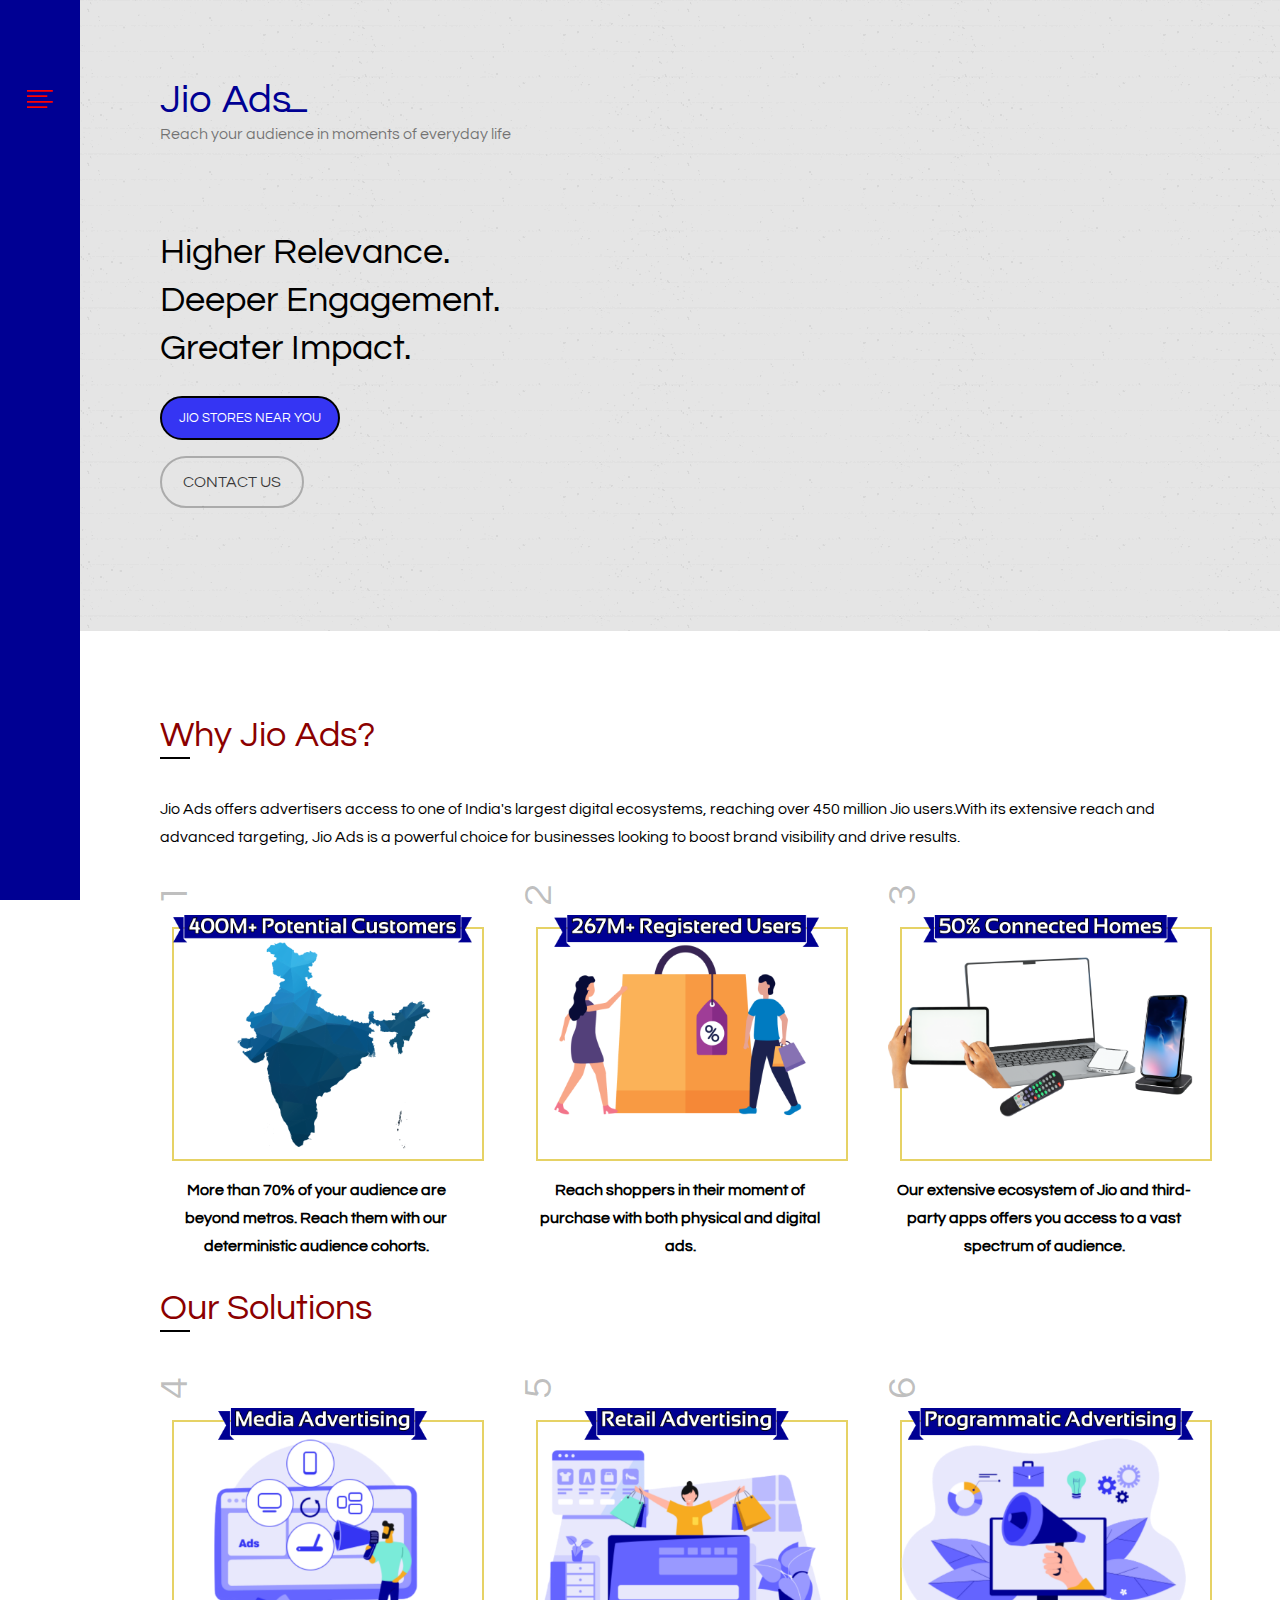
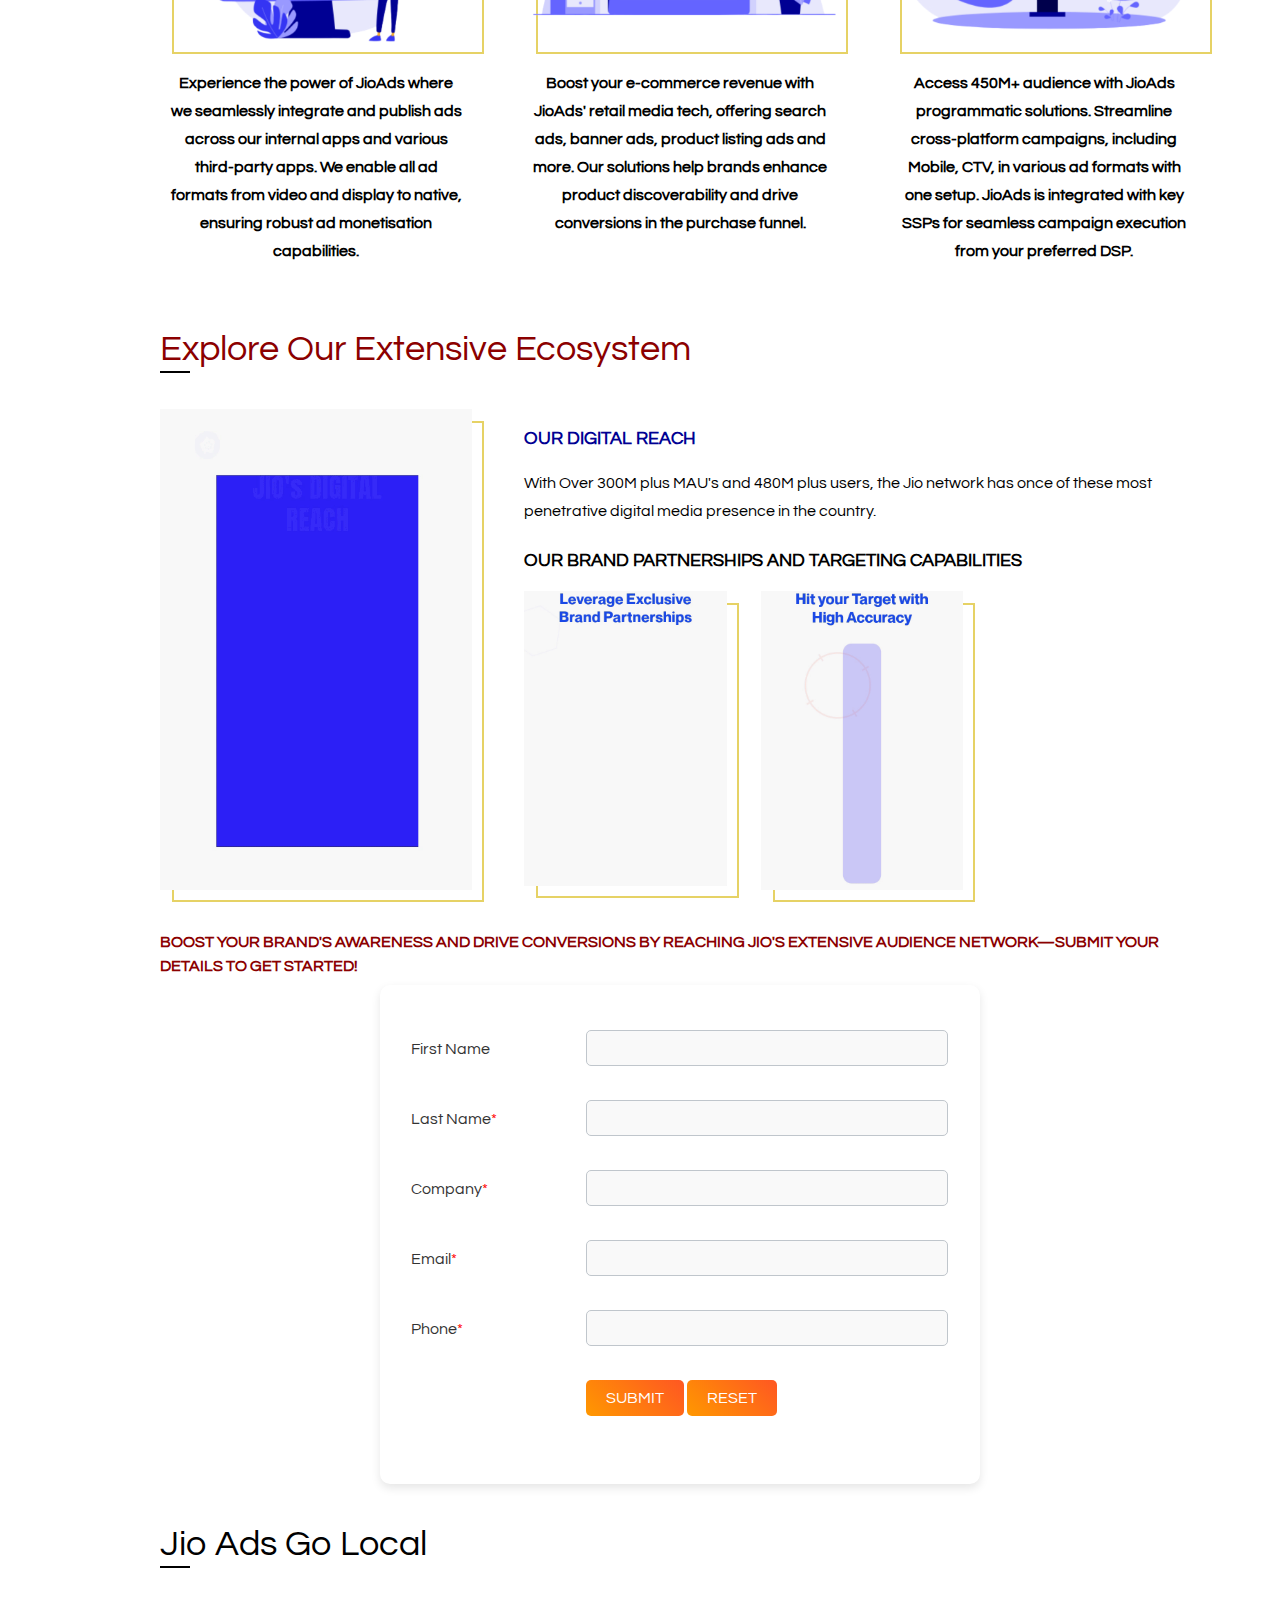
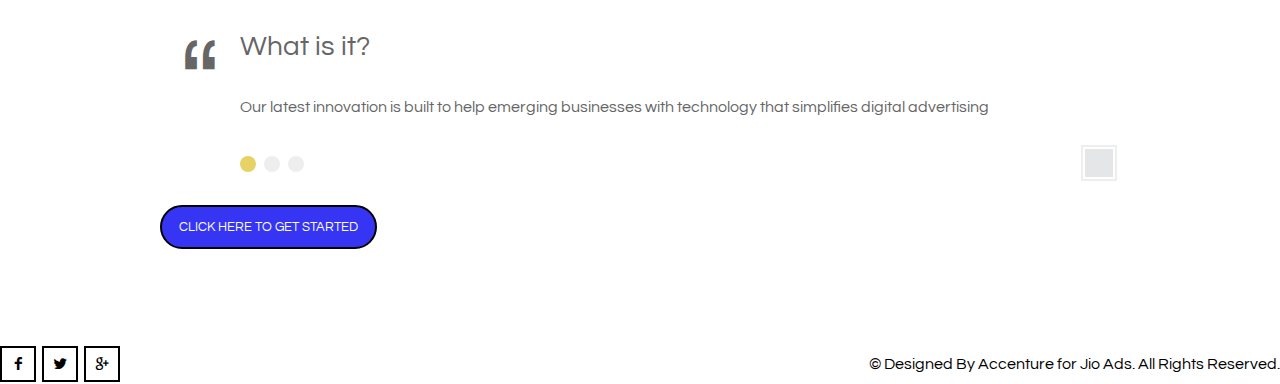
==== commit 1542ffca: "Update index.html" ====
--- a/index.html
+++ b/index.html
@@ -59,9 +59,7 @@
 								<a href="https://jioads.jio.com/"><img src="img/400Mpotentialcustomers.png" width="880" height="660" alt=""></a>
 							</div>
 							<br>
-							<p>
-								<b>More than 70% of your audience are beyond metros. Reach them with our deterministic audience cohorts.</b>
-							</p>
+							<p><b>More than 70% of your audience are beyond metros. Reach them with our deterministic audience cohorts.</b></p>
 						</div>
 					</div>
 					<div class="col grid4">
@@ -147,6 +145,7 @@
 						</div>
 					</div>
 				</div>
+				<h6 class="title margin-top" style="color: darkred;">Boost your brand's awareness and drive conversions by reaching Jio's extensive audience network—submit your details to get started!</h6>
 				<!-- Note :
    - You can modify the font style and form style to suit your website. 
    - Code lines with comments Do not remove this code are required for the form to work properly, make sure that you do not remove these lines of code. 
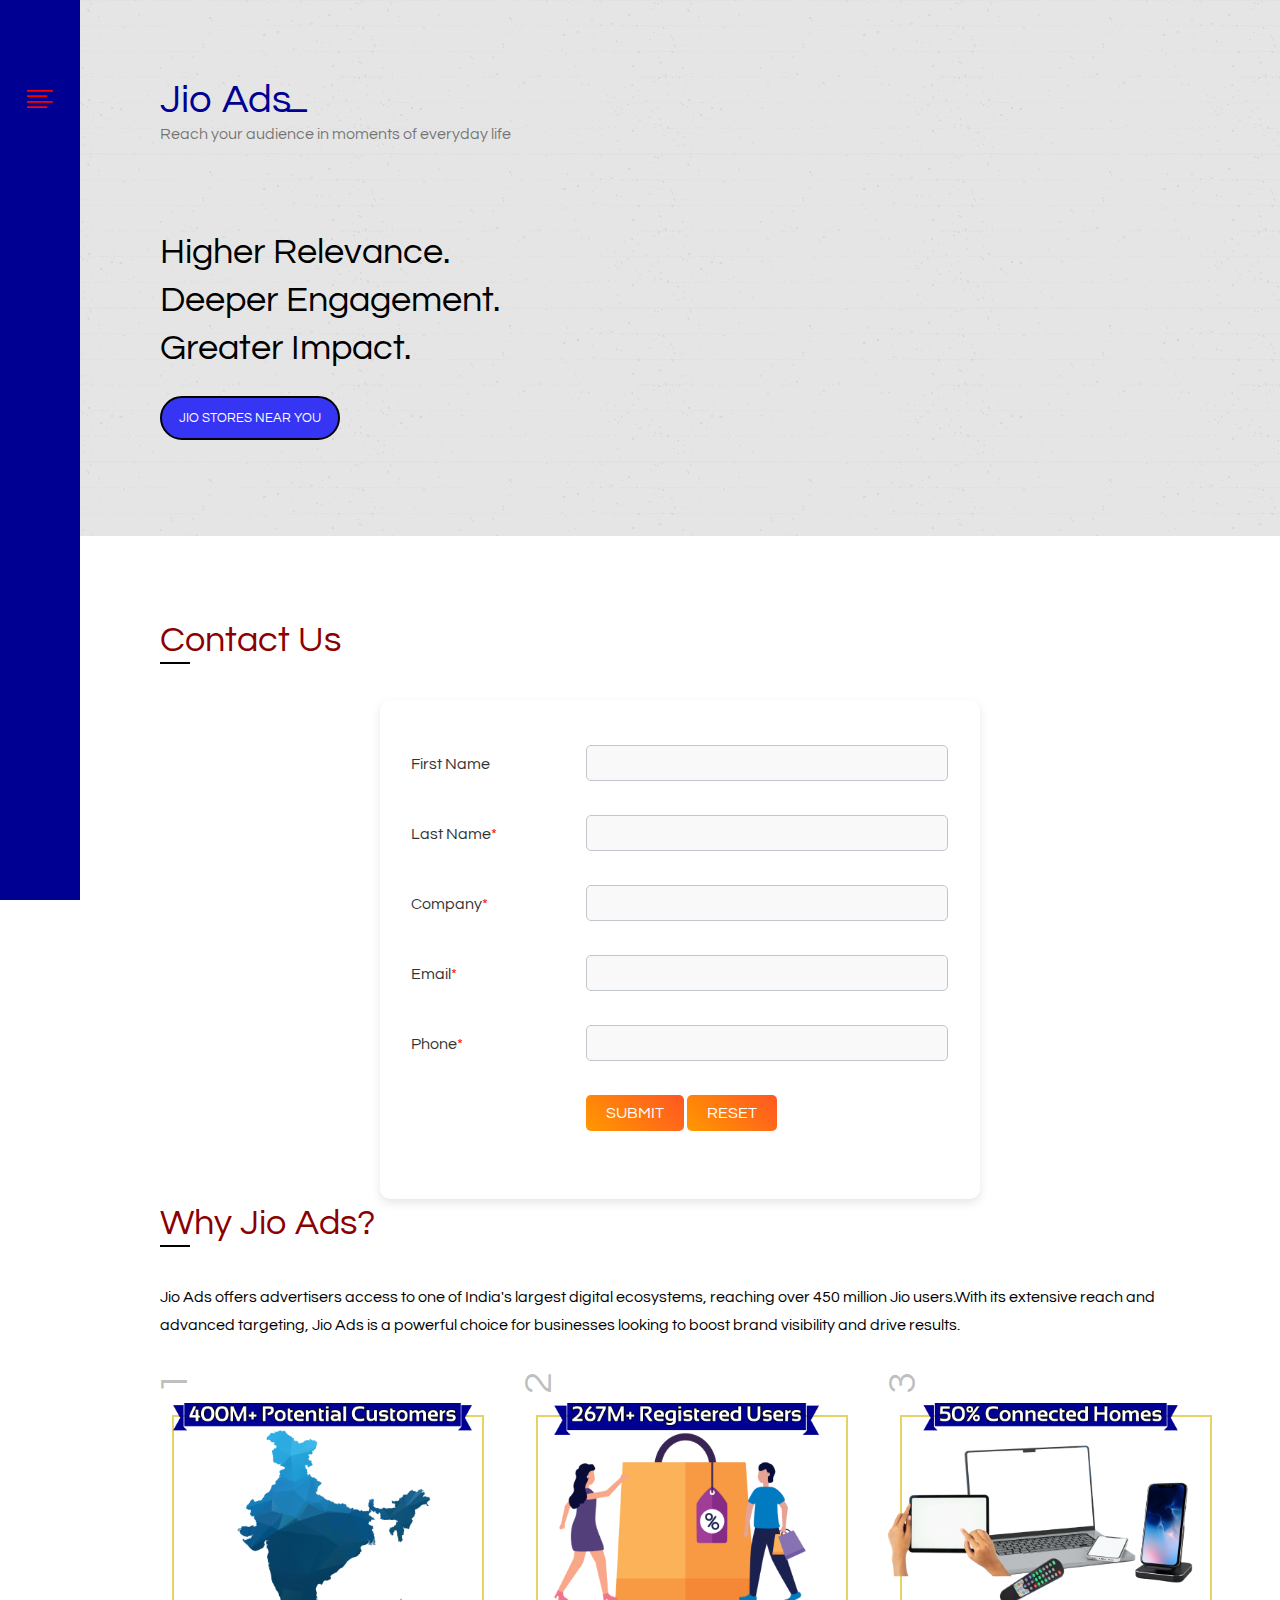
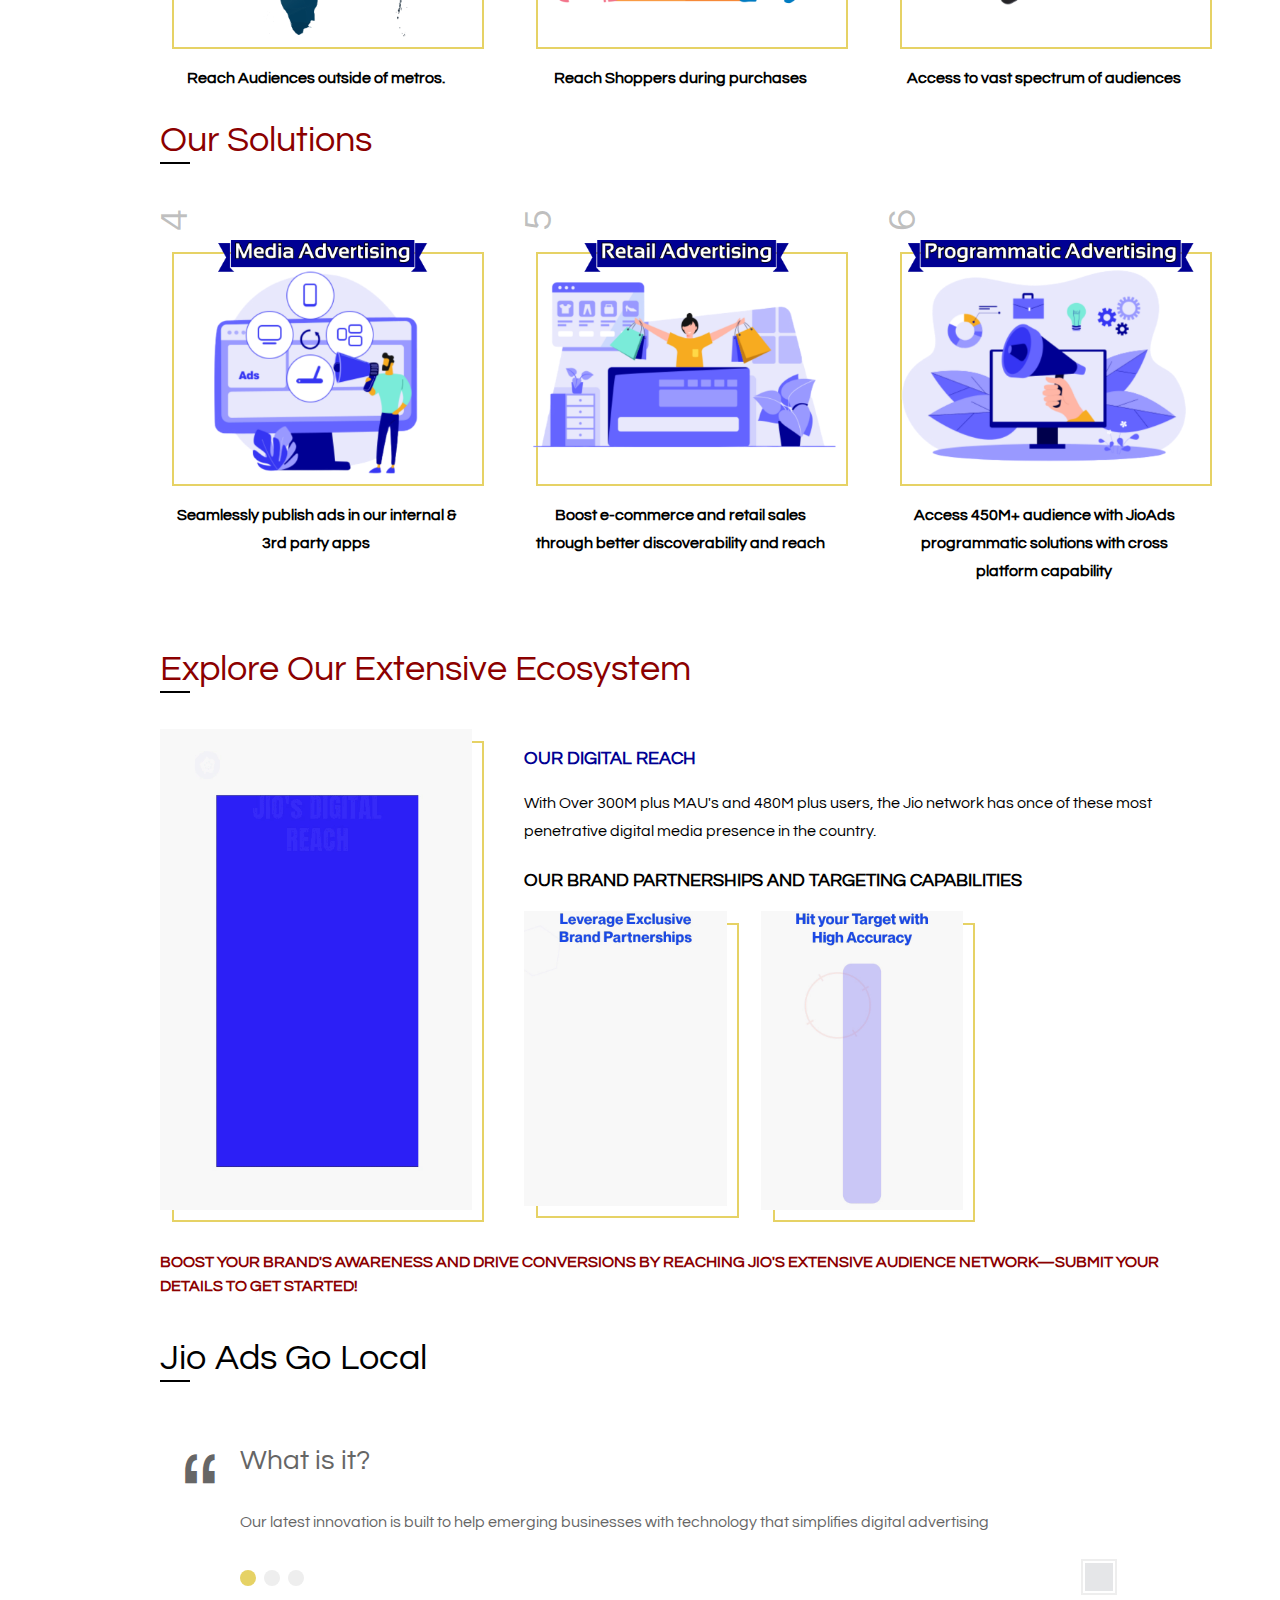
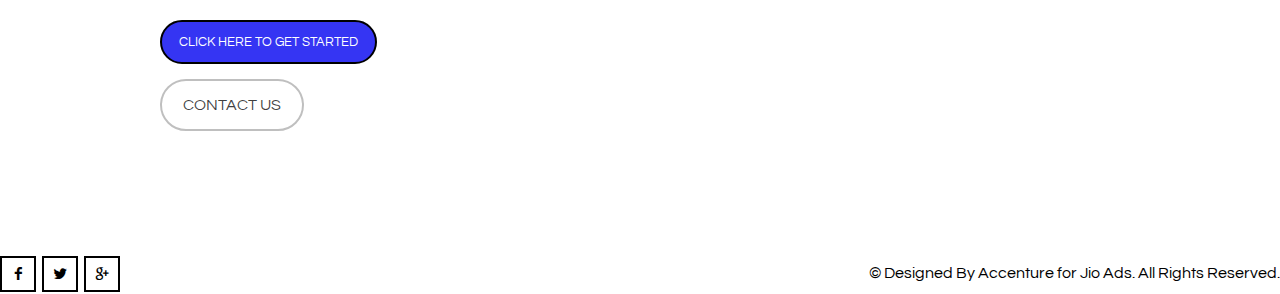
==== commit 2cf54dbc: "Update index.html" ====
--- a/index.html
+++ b/index.html
@@ -5,10 +5,9 @@
 	<title>Customer Landing Page &mdash; Jio Ads</title>
 	<meta name="viewport" content="width=device-width">
 
-	<meta name="description" content="This is a fully responsive microsite designed for Britannia">
-	<meta name="keywords" content="Britannia, Britannia Industries, Britannia Foods, Britannia Foods, snacks, foods, food industry, timepass, milkbikis, little hearts, marie gold, diary, tea time, tea, rusk">
-
-	<link rel="shortcut icon" href="MedPlus-Logo.png">
+	<meta name="description" content="Jio Ads Product Showcase Landing Page">
+	<meta name="robots" content="noindex, nofollow">
+	<link rel="shortcut icon" href="./img/jioads_logo_3.png">
 	<link href="https://fonts.googleapis.com/css?family=Questrial" rel="stylesheet" type="text/css">
 	<link href="css/style.css" rel="stylesheet" type="text/css">
 </head>
@@ -39,114 +38,16 @@
           }
           </script>
 					<p class="small no-bottom"><a href="#" class="button filled" onclick="openStoreLocator()">Jio Stores Near You</a></p>
-          <p><a href="#" class="button" id="scrollToFormButton">Contact Us</a></p>
+          
 					<img src="img/Jiolandingpageintroimage (1).png" width="651" height="397" class="featured-image" alt="">
 				</div>
 
 			</div>
 		</div>
-
 		<main id="content">
 			<div class="inner">
-
-				<h2 class="title" style="color:darkred;">Why Jio Ads?</h2>
-				<p>Jio Ads offers advertisers access to one of India's largest digital ecosystems, reaching over 450 million Jio users.With its extensive reach and advanced targeting, Jio Ads is a powerful choice for businesses looking to boost brand visibility and drive results.</p>
-				<div class="grid-container">
-					<div class="col grid4">
-						<div class="reversed-number"><span>1</span></div>
-						<div class="thumb">
-							<div class="photo bordered-shadow">
-								<a href="https://jioads.jio.com/"><img src="img/400Mpotentialcustomers.png" width="880" height="660" alt=""></a>
-							</div>
-							<br>
-							<p><b>More than 70% of your audience are beyond metros. Reach them with our deterministic audience cohorts.</b></p>
-						</div>
-					</div>
-					<div class="col grid4">
-						<div class="reversed-number"><span>2</span></div>
-						<div class="thumb">
-							<div class="photo bordered-shadow">
-								<a href="https://jioads.jio.com/"><img src="img/267Mregisteredusers2.png" width="880" height="660" alt=""></a>
-							</div>
-							<br>
-							<p><b>Reach shoppers in their moment of purchase with both physical and digital ads.</b></p>
-						</div>
-					</div>
-					<div class="col grid4 omega">
-						<div class="reversed-number"><span>3</span></div>
-						<div class="thumb">
-							<div class="photo bordered-shadow">
-								<a href="https://jioads.jio.com/"><img src="img/50percentconnectedhomes (2).png" width="880" height="660" alt=""></a>
-							</div>
-							<br>
-							<p><b>Our extensive ecosystem of Jio and third-party apps offers you access to a vast spectrum of audience.</b></p>
-						</div>
-					</div>
-					<h2 class="title" style="color:darkred;">Our Solutions</h2>
-					<div class="clear"></div>
-					<div class="col grid4">
-						<div class="reversed-number"><span>4</span></div>
-						<div class="thumb">
-							<div class="photo bordered-shadow">
-								<a href="https://jioads.jio.com/"><img src="img/mediadvertising.png" width="880" height="660" alt=""></a>
-							</div>
-							<br>
-							<p><b>Experience the power of JioAds where we seamlessly integrate and publish ads across our internal apps and various third-party apps. We enable all ad formats from video and display to native, ensuring robust ad monetisation capabilities.</b></p>
-						</div>
-					</div>
-					<div class="col grid4">
-						<div class="reversed-number"><span>5</span></div>
-						<div class="thumb">
-							<div class="photo bordered-shadow">
-								<a href="https://jioads.jio.com/"><img src="img/Retailadvertising.png" width="880" height="660" alt=""></a>
-							</div>
-							<br>
-							<p><b>Boost your e-commerce revenue with JioAds' retail media tech, offering search ads, banner ads, product listing ads and more. Our solutions help brands enhance product discoverability and drive conversions in the purchase funnel.</b></p>
-						</div>
-					</div>
-					<div class="col grid4 omega">
-						<div class="reversed-number"><span>6</span></div>
-						<div class="thumb">
-							<div class="photo bordered-shadow">
-								<a href="https://jioads.jio.com/"><img src="img/programmatic.png" width="880" height="660" alt=""></a>
-							</div>
-							<br>
-							<p><b>Access 450M+ audience with JioAds programmatic solutions. Streamline cross-platform campaigns, including Mobile, CTV, in various ad formats with one setup. JioAds is integrated with key SSPs for seamless campaign execution from your preferred DSP.</b></p>
-						</div>
-					</div>
-				</div>
-
-				<h2 class="title margin-top" style="color: darkred;">Explore Our Extensive Ecosystem</h2>
-				<div class="grid-container">
-					<div class="col grid4">
-						<div class="thumb">
-							<div class="photo bordered-shadow">
-								<a href="https://jioads.jio.com/"><img src="img/Jioecosystem2.gif" width="570" height="880" alt=""></a>
-							</div>
-						</div>
-					</div>
-					<div class="col grid8 omega">
-						<h5 class="title margin-top" style="color: #000093;">Our Digital Reach</h5>
-						<p>With Over 300M plus MAU's and 480M plus users, the Jio network has once of these most penetrative digital media presence in the country.</p>
-						<h5>Our brand partnerships and Targeting capabilities</h5>
-						<div class="col grid4">
-							<div class="thumb">
-								<div class="photo bordered-shadow">
-									<a href="https://jioads.jio.com/"><img src="img/Jiobrands.gif" width="586" height="854" alt=""></a>
-								</div>
-							</div>
-						</div>
-						<div class="col grid4">
-							<div class="thumb">
-								<div class="photo bordered-shadow">
-									<a href="https://jioads.jio.com/"><img src="img/Jiotarget.gif" width="586" height="854" alt=""></a>
-								</div>
-							</div>
-						</div>
-					</div>
-				</div>
-				<h6 class="title margin-top" style="color: darkred;">Boost your brand's awareness and drive conversions by reaching Jio's extensive audience network—submit your details to get started!</h6>
-				<!-- Note :
+				<h2 class="title" style="color:darkred;">Contact Us</h2>
+		<!-- Note :
    - You can modify the font style and form style to suit your website. 
    - Code lines with comments Do not remove this code are required for the form to work properly, make sure that you do not remove these lines of code. 
    - The Mandatory check script can modified as to suit your business needs. 
@@ -451,6 +352,104 @@
   </script>
 	  <!-- Do not remove this --- Analytics Tracking code starts --><script id='wf_anal' src='https://crm.zohopublic.in/crm/WebFormAnalyticsServeServlet?rid=[base64]&tw=631c0ed9e83a29bc348c32979e880e10198e4c9c935141545cc47d7cf1ca5cf4'></script><!-- Do not remove this --- Analytics Tracking code ends. --></form>
   </div>
+				<h2 class="title" style="color:darkred;">Why Jio Ads?</h2>
+				<p>Jio Ads offers advertisers access to one of India's largest digital ecosystems, reaching over 450 million Jio users.With its extensive reach and advanced targeting, Jio Ads is a powerful choice for businesses looking to boost brand visibility and drive results.</p>
+				<div class="grid-container">
+					<div class="col grid4">
+						<div class="reversed-number"><span>1</span></div>
+						<div class="thumb">
+							<div class="photo bordered-shadow">
+								<a href="https://jioads.jio.com/"><img src="img/400Mpotentialcustomers.png" width="880" height="660" alt=""></a>
+							</div>
+							<br>
+							<p><b>Reach Audiences outside of metros.</b></p>
+						</div>
+					</div>
+					<div class="col grid4">
+						<div class="reversed-number"><span>2</span></div>
+						<div class="thumb">
+							<div class="photo bordered-shadow">
+								<a href="https://jioads.jio.com/"><img src="img/267Mregisteredusers2.png" width="880" height="660" alt=""></a>
+							</div>
+							<br>
+							<p><b>Reach Shoppers during purchases</b></p>
+						</div>
+					</div>
+					<div class="col grid4 omega">
+						<div class="reversed-number"><span>3</span></div>
+						<div class="thumb">
+							<div class="photo bordered-shadow">
+								<a href="https://jioads.jio.com/"><img src="img/50percentconnectedhomes (2).png" width="880" height="660" alt=""></a>
+							</div>
+							<br>
+							<p><b>Access to vast spectrum of audiences</b></p>
+						</div>
+					</div>
+					<h2 class="title" style="color:darkred;">Our Solutions</h2>
+					<div class="clear"></div>
+					<div class="col grid4">
+						<div class="reversed-number"><span>4</span></div>
+						<div class="thumb">
+							<div class="photo bordered-shadow">
+								<a href="https://jioads.jio.com/"><img src="img/mediadvertising.png" width="880" height="660" alt=""></a>
+							</div>
+							<br>
+							<p><b>Seamlessly publish ads in our internal & 3rd party apps</b></p>
+						</div>
+					</div>
+					<div class="col grid4">
+						<div class="reversed-number"><span>5</span></div>
+						<div class="thumb">
+							<div class="photo bordered-shadow">
+								<a href="https://jioads.jio.com/"><img src="img/Retailadvertising.png" width="880" height="660" alt=""></a>
+							</div>
+							<br>
+							<p><b>Boost e-commerce and retail sales through better discoverability and reach </b></p>
+						</div>
+					</div>
+					<div class="col grid4 omega">
+						<div class="reversed-number"><span>6</span></div>
+						<div class="thumb">
+							<div class="photo bordered-shadow">
+								<a href="https://jioads.jio.com/"><img src="img/programmatic.png" width="880" height="660" alt=""></a>
+							</div>
+							<br>
+							<p><b>Access 450M+ audience with JioAds programmatic solutions with cross platform capability</b></p>
+						</div>
+					</div>
+				</div>
+
+				<h2 class="title margin-top" style="color: darkred;">Explore Our Extensive Ecosystem</h2>
+				<div class="grid-container">
+					<div class="col grid4">
+						<div class="thumb">
+							<div class="photo bordered-shadow">
+								<a href="https://jioads.jio.com/"><img src="img/Jioecosystem2.gif" width="570" height="880" alt=""></a>
+							</div>
+						</div>
+					</div>
+					<div class="col grid8 omega">
+						<h5 class="title margin-top" style="color: #000093;">Our Digital Reach</h5>
+						<p>With Over 300M plus MAU's and 480M plus users, the Jio network has once of these most penetrative digital media presence in the country.</p>
+						<h5>Our brand partnerships and Targeting capabilities</h5>
+						<div class="col grid4">
+							<div class="thumb">
+								<div class="photo bordered-shadow">
+									<a href="https://jioads.jio.com/"><img src="img/Jiobrands.gif" width="586" height="854" alt=""></a>
+								</div>
+							</div>
+						</div>
+						<div class="col grid4">
+							<div class="thumb">
+								<div class="photo bordered-shadow">
+									<a href="https://jioads.jio.com/"><img src="img/Jiotarget.gif" width="586" height="854" alt=""></a>
+								</div>
+							</div>
+						</div>
+					</div>
+				</div>
+				<h6 class="title margin-top" style="color: darkred;">Boost your brand's awareness and drive conversions by reaching Jio's extensive audience network—submit your details to get started!</h6>
+				
 
 				<h2 class="title margin-top">Jio Ads Go Local</h2>
 				<div class="blockquote-rotator">
@@ -471,6 +470,7 @@
 					</blockquote>
 				</div>
         <p class="small no-bottom"><a href="https://jioads.jio.com/golocal" class="button filled">Click Here to Get started</a></p>
+		<p><a href="#" class="button" id="scrollToFormButton">Contact Us</a></p>
 			</div>
 </div>
   </div>
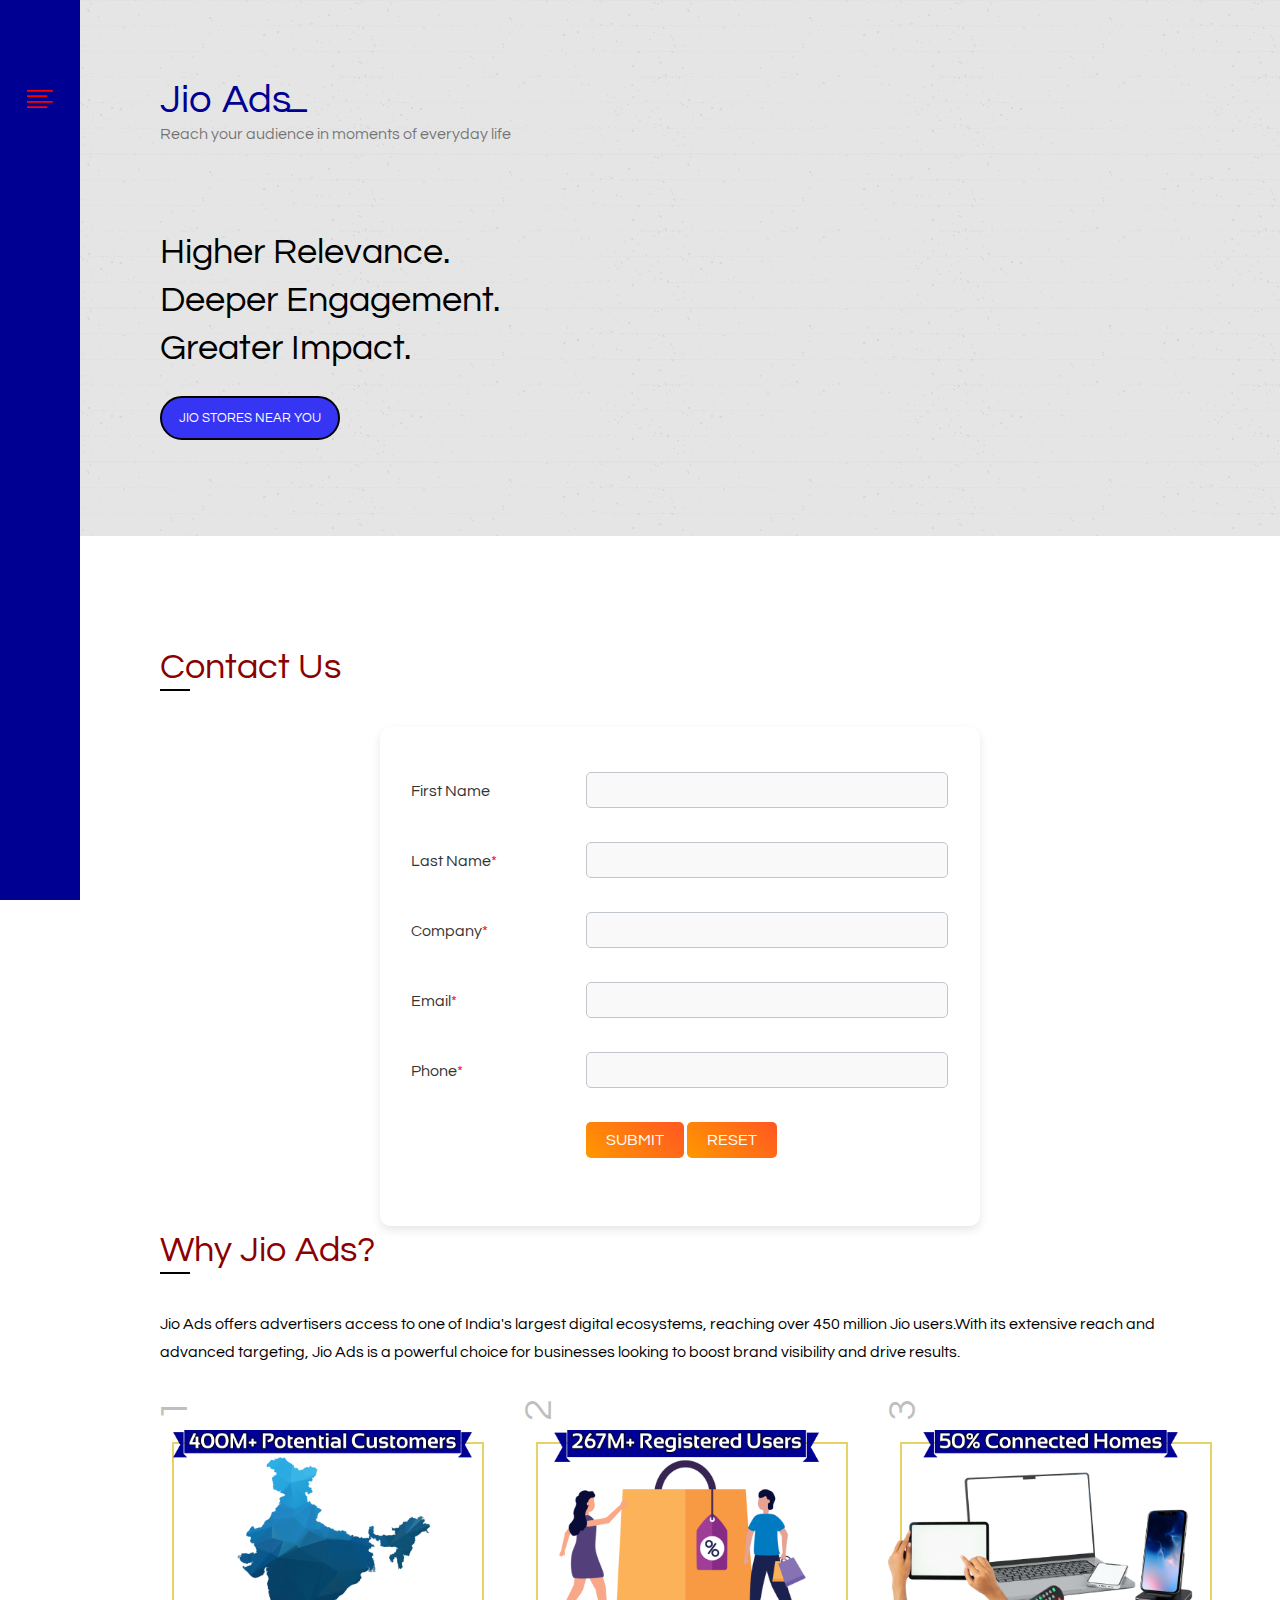
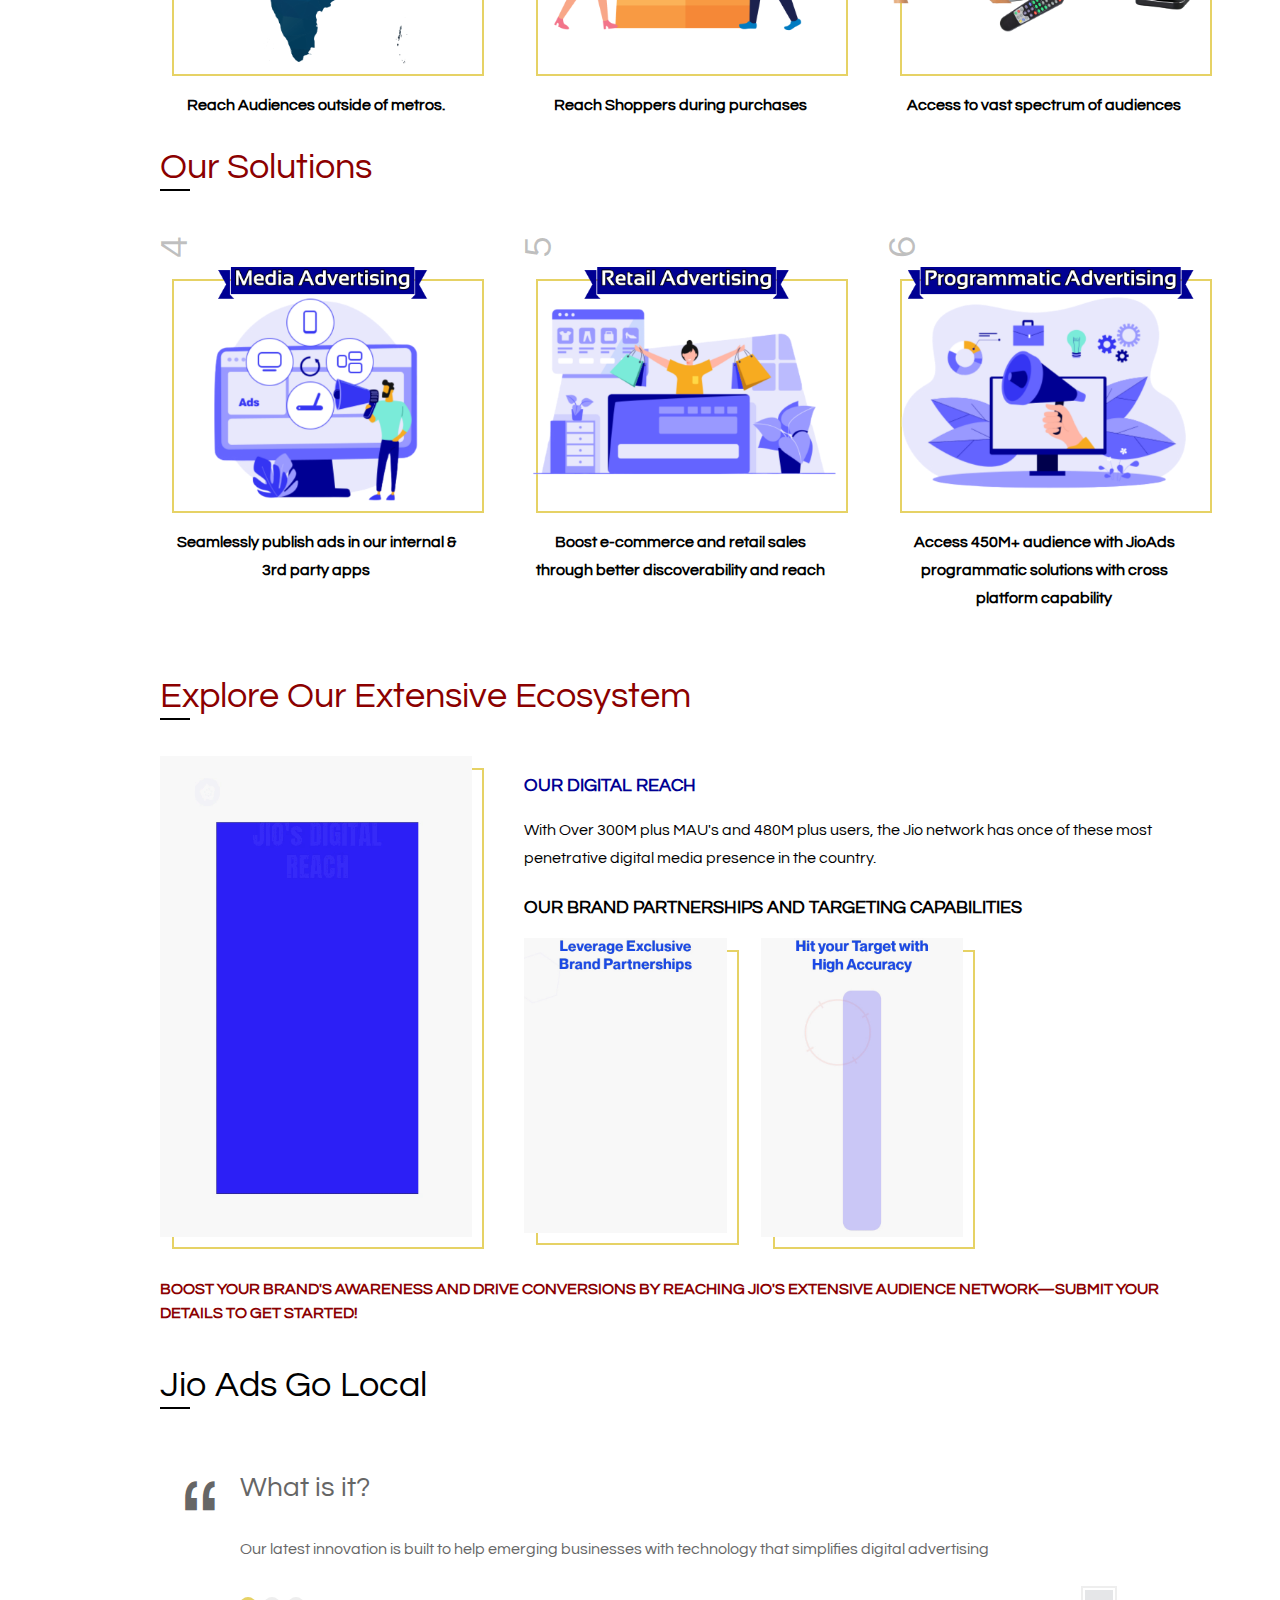
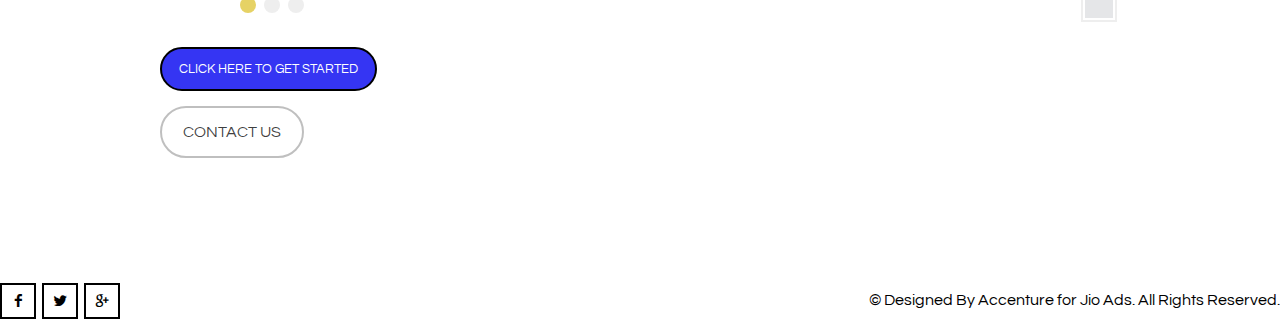
==== commit fbe0e722: "added resized intro image" ====
--- a/index.html
+++ b/index.html
@@ -39,11 +39,12 @@
           </script>
 					<p class="small no-bottom"><a href="#" class="button filled" onclick="openStoreLocator()">Jio Stores Near You</a></p>
           
-					<img src="img/Jiolandingpageintroimage (1).png" width="651" height="397" class="featured-image" alt="">
+					<img src="img/Jiolandingpageintroimage-1 (1).png" width="651" height="397" class="featured-image" alt="">
 				</div>
 
 			</div>
 		</div>
+		<br>
 		<main id="content">
 			<div class="inner">
 				<h2 class="title" style="color:darkred;">Contact Us</h2>
